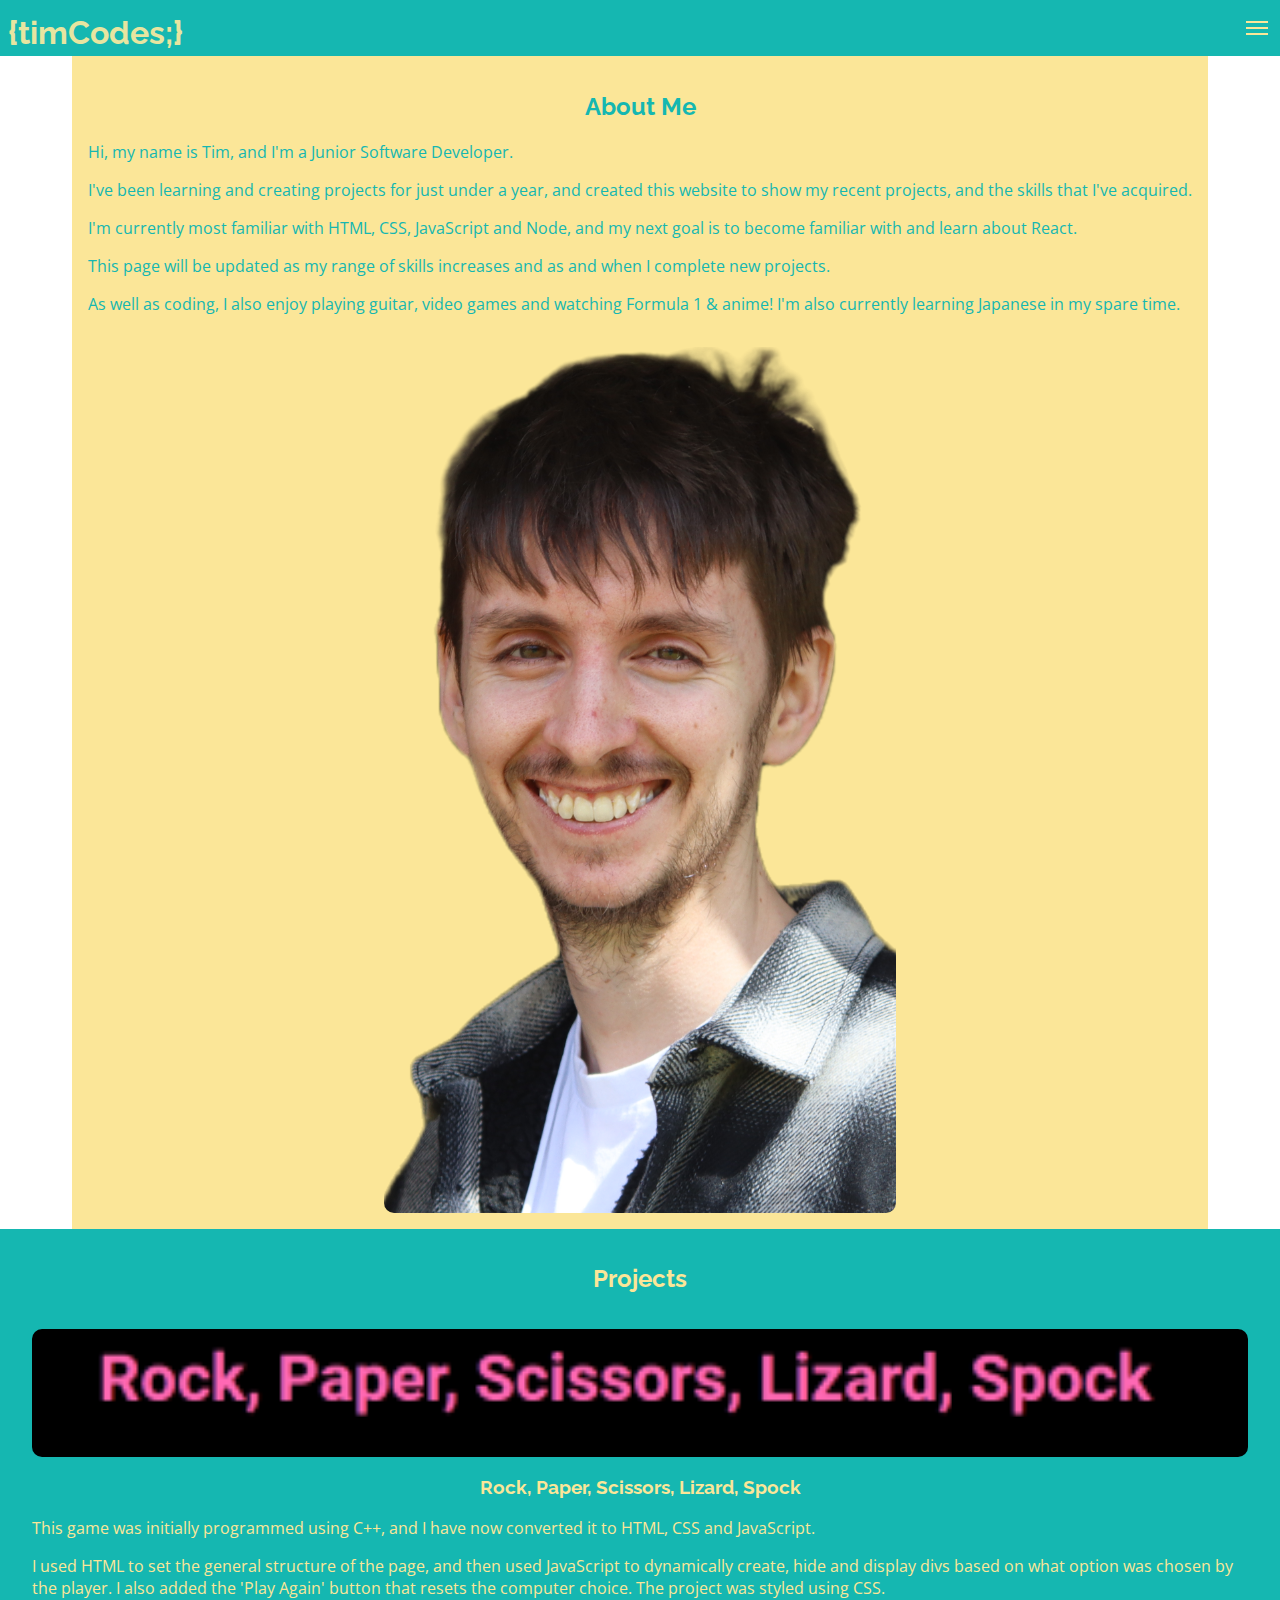
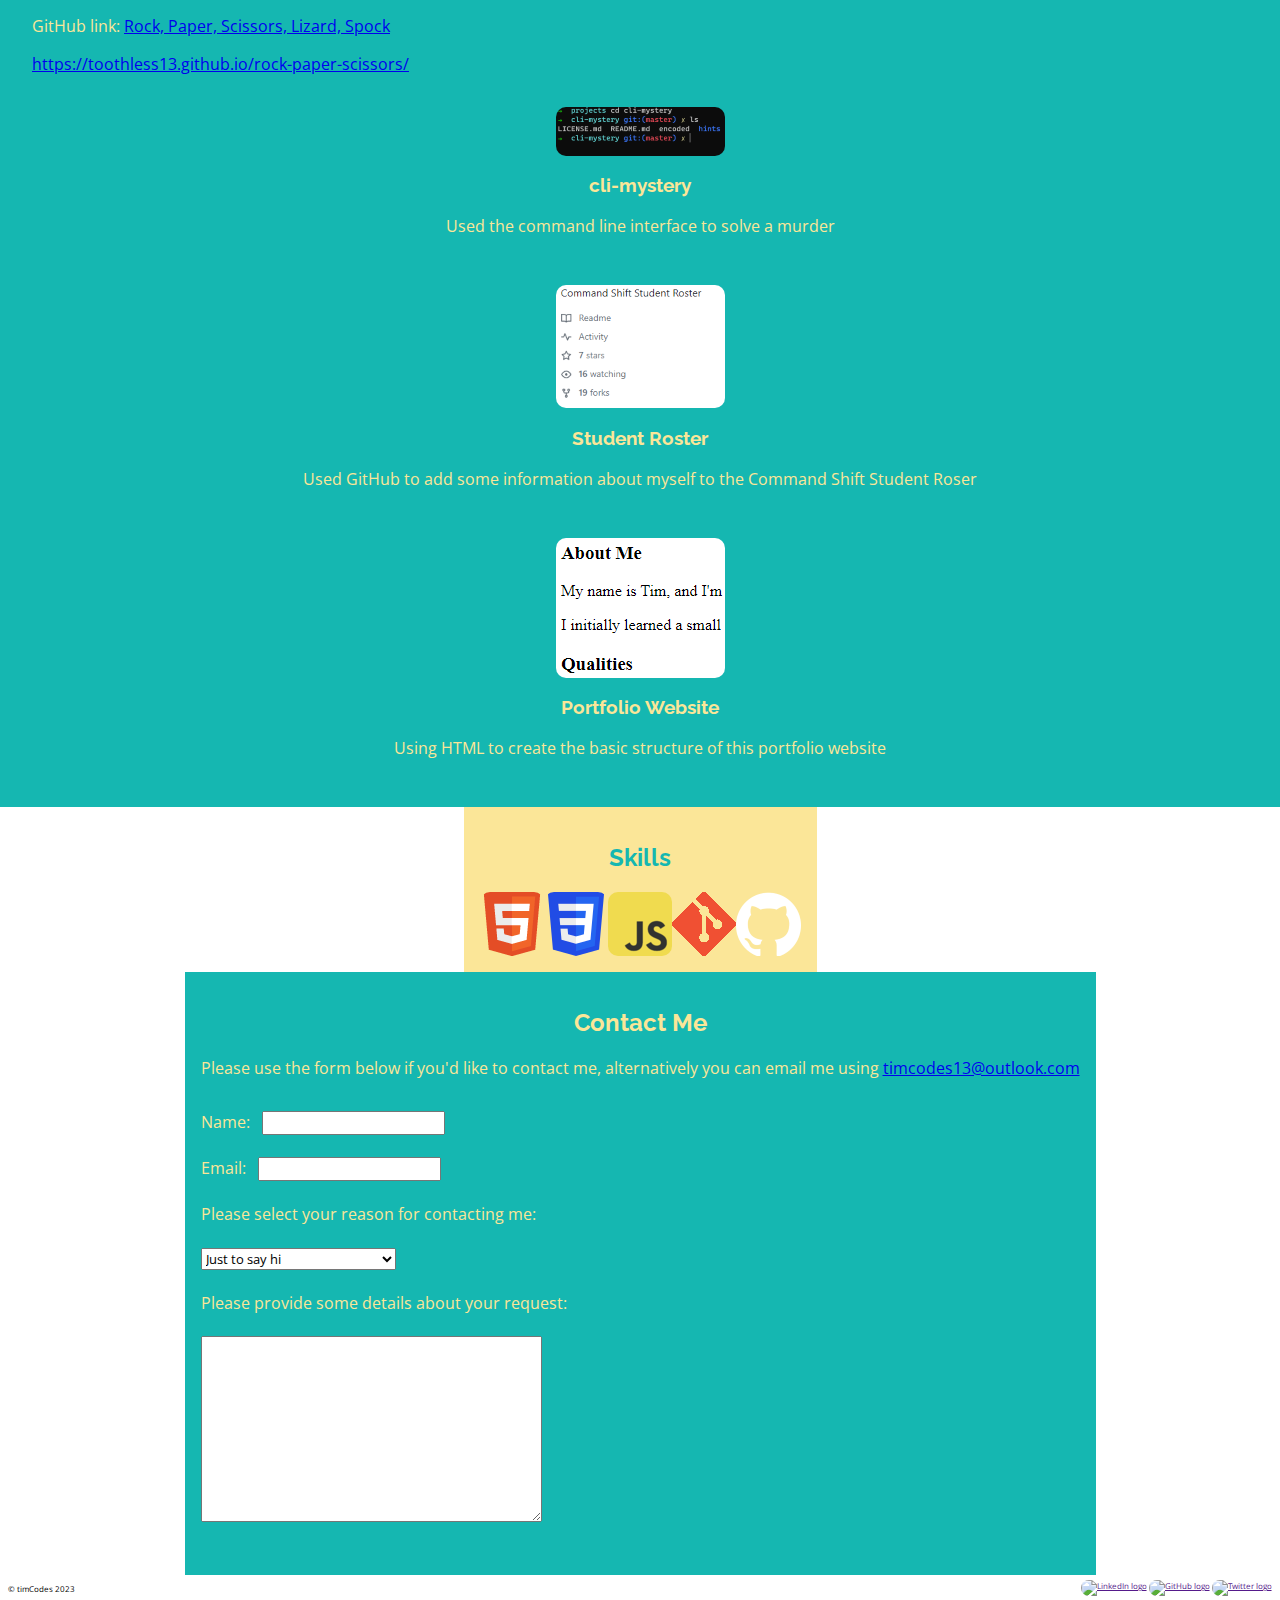
==== index.html @ 485b50be "add rounded edges to images, make footer flex, change image of me to no background" ====
<!DOCTYPE html>
<html>
    <head>
        <link rel="stylesheet" type="text/css" href="styles.css">
        <link rel="stylesheet" href="https://cdnjs.cloudflare.com/ajax/libs/font-awesome/4.7.0/css/font-awesome.min.css">
        <meta charset="UTF-8">
        <meta http-equiv="X-UA-Compatible" content="IE=edge">
        <meta name="viewport" content="width=device-width, initial-scale=1.0">
        <title>timCodes</title>
    </head>
    <body>
        <header>
            <!-- <a href="./index.html"><img src="" alt="timCodes logo"></a> -->
            <h1>{timCodes;}</h1>  <!-- for logo -->
            <!-- Hamburger Icon: -->
                <input type="checkbox" class="input-box" id="dropdown">
                <label for="dropdown" class="dropdown">
                    <span class="hamburger">
                        <span class="icon-bar top-bar"></span>
                        <span class="icon-bar middle-bar"></span>
                        <span class="icon-bar bottom-bar"></span>
                    </span>
                </label>

            <nav class="desktop" id="desktop-nav">
                <ul>
                    <li><a href="#about-me">About</a></li>
                    <li><a href="#projects">Projects</a></li>
                    <li><a href="#skills">Skills</a></li>
                    <li><a href="#contact">Contact</a></li>
                </ul>
            </nav>
        </header>
        <main>
            <section class="about-me" id="about-me">
                <h2>About Me</h2>
                <p>Hi, my name is Tim, and I'm a Junior Software Developer.</p>

                <p>I've been learning and creating projects for just under a year, and created this website to show my recent projects, and the skills that I've acquired.</p>

                <p>I'm currently most familiar with HTML, CSS, JavaScript and Node, and my next goal is to become familiar with and learn about React.</p>

                <p>This page will be updated as my range of skills increases and as and when I complete new projects.</p>

                <p>As well as coding, I also enjoy playing guitar, video games and watching Formula 1 & anime! I'm also currently learning Japanese in my spare time.</p>

                <img src="./images/Me-no-background-small.png" alt="Photo of Tim">
            </section>
            <section class="projects" id="projects">
                <h2>Projects</h2>
                <div class="projects project1">
                    <img src="./images/projects/rock-paper-scissors-image-square-323px.png" alt="Showing rock, paper, scissors, lizard, spock game">
                    <h3>Rock, Paper, Scissors, Lizard, Spock</h3>
                    <p>This game was initially programmed using C++, and I have now converted it to HTML, CSS and JavaScript.</p>
                    <p>I used HTML to set the general structure of the page, and then used JavaScript to dynamically create, hide and display divs based on what option was chosen by the player. I also added the 'Play Again' button that resets the computer choice. The project was styled using CSS.</p>
                    <p>GitHub link: <a href="https://github.com/toothless13/rock-paper-scissors" target="_blank" >Rock, Paper, Scissors, Lizard, Spock</a></p>
                    <a href="https://toothless13.github.io/rock-paper-scissors/" target="_blank">https://toothless13.github.io/rock-paper-scissors/</a>                    
                </div>
                <div class="projects project2">
                    <img src="./images/projects/cli-mystery-img-169px.png" alt="Showing the command line for this project">
                    <h3>cli-mystery</h3>
                    <p>Used the command line interface to solve a murder</p>
                </div>
                <div class="projects project3">
                    <img src="./images/projects/student-roster-img-169px.png" alt="Some of the GitHub page for Student Roster project">
                    <h3>Student Roster</h3>
                    <p>Used GitHub to add some information about myself to the Command Shift Student Roser</p>
                </div>
                <div class="projects project4">
                    <img src="./images/projects/portfolio-img.png" alt="Part of the 'About Me' section of the portfolio website">
                    <h3>Portfolio Website</h3>
                    <p>Using HTML to create the basic structure of this portfolio website</p>
                </div>
            </section>
            <section class="skills" id="skills">
                <h2>Skills</h2>
                <div class="skills-logos">
                    <img src="./images/logos/HTML5_Badge_64.png" alt="HTML5 logo">
                    <img src="./images/logos/CSS3_logo.svg.png" alt="CSS3 logo">
                    <img src="./images/logos/64px-JavaScript-logo.png" alt="JavaScrip logo">
                    <img src="./images/logos/Git-Icon-1788C 64px high.png" alt="Git logo">
                    <img src="./images/logos/github-mark-white 64px high.png" alt="GitHub logo">
                </div>
            </section>
            <section class="contact" id="contact">
                <h2>Contact Me</h2>

                <p>Please use the form below if you'd like to contact me, alternatively you can email me using <a href="mailto:timcodes13@outlook.com">timcodes13@outlook.com</a></p>
                <form action="/" method="post">
                        <label for="name">Name: </label>
                        <input type="text" id="name" name="name">
                        <br>
                        <br>
                        <label for="email">Email: </label>
                        <input type="email" id="email" name="email">
                        <br>
                        <br>
                        <label for="contact-reason">Please select your reason for contacting me: </label>
                        <br>
                        <br>
                        <select name="contact-reason" id="contact-reason">
                            <option value="hi">Just to say hi</option>
                            <option value="quote">To get a quote for a project</option>
                            <option value="project">To discuss a potential project</option>
                        </select>
                        <br>
                        <br>
                        <label for="info">Please provide some details about your request: </label>
                        <br>
                        <br>
                        <textarea name="info" id="info" cols="40" rows="10"></textarea>
                </form>
            </section>
        </main>
        <footer>
            <p>&copy; timCodes 2023</p>
            <div class="socials">
                <a href="" target="_blank"><img src="" alt="LinkedIn logo"></a>
                <a href="" target="_blank"><img src="" alt="GitHub logo"></a>
                <a href="" target="_blank"><img src="" alt="Twitter logo"></a>
            </div>
        </footer>
        <script src="./script.js"></script>
    </body>
</html>
---- styles.css ----
@charset "utf-8";
@import url('https://fonts.googleapis.com/css2?family=Open+Sans:ital,wght@0,300;0,400;0,500;0,600;0,700;0,800;1,300;1,400;1,500;1,600;1,700;1,800&family=Raleway:ital,wght@0,100;0,200;0,300;0,400;0,500;0,600;0,700;0,800;0,900;1,100;1,200;1,300;1,400;1,500;1,600;1,700;1,800;1,900&display=swap');

:root {
    --bluegreen: hsl(178, 79%, 40%);
    --rosewater: hsl(357, 83%, 86%);
    --champagne: hsl(47, 93%, 79%);
    --cyan: hsl(174, 77%, 68%);
}

* {
    font-family: 'Open Sans', Arial, sans-serif;
    box-sizing: border-box;
}

h1,
h2,
h3,
h4,
h5,
h6 {
    font-family: 'Raleway', Arial, sans-serif;
}

body {
    display: grid;
    grid-template-areas: 
        "header"
        "about"
        "projects"
        "skills"
        "contact"
        "footer";
    margin: 0;
}

header {
    grid-area: header;
    display: flex;
    height: 3.5rem;
    justify-content: space-between;
    align-items: center;
    background-color: var(--bluegreen);
}

header h1 {
    margin-top: .5rem;
    margin-left: .5rem;
    margin-bottom: 0;
    color: #E7E5A0;
}

nav ul {
    display: flex;
    flex-direction: column;
    align-items: center;
    justify-content: center;
    margin: 1rem auto;
    width: 100vw;
    padding: 2rem 0;
}

nav ul li {
    list-style-type: none;
    padding: 1rem 0;
    width: 100vw;
    text-align: center;
    color: var(--champagne);
    background-color: var(--bluegreen);
    font-size: 1rem;
    font-weight: 400;
    transition: all 0.2s ease;
}



nav ul li a {
    text-decoration: none;
    display: block;
    color: inherit;
}

nav ul li:hover {
    /* background-color: hsl(178, 79%, 30%); */
    background-color: var(--rosewater);
    cursor: pointer;
    color: var(--bluegreen);
    font-weight: 700;
    font-size: 1.5rem;
}

nav ul li:active {
    background-color: var(--rosewater);
    cursor: pointer;
    color: var(--bluegreen);
    font-weight: 700;
    font-size: 1.5rem;
}

nav.desktop {
    position: fixed;
    top: 3.5rem;
    width: 100%;
    left: 0;
    height: fit-content;
    overflow: hidden;
    visibility: hidden;
    opacity: 0;
    margin: 0 auto;
    background-color: var(--bluegreen);
}

input[type=checkbox] {
    display: none;
}

.dropdown {
    display: flex;
    justify-content: space-between;
}

.hamburger {
    align-self: flex-end;
}

label {
    cursor: pointer;
    margin-right: .5rem;
}

input[type=checkbox] + label {
    .icon-bar {
      display: block;
      width: 22px;
      height: 2px;
      background-color: var(--champagne);
      margin: 4px;
      transition: all 0.2s;
    }
    .top-bar {
      transform: rotate(0);
    }
    .middle-bar {
      opacity: 1;
    }
}
  
input[type=checkbox]:checked + label {
    .top-bar {
      transform: rotate(45deg);
      transform-origin: 10% 10%;
    }
    .middle-bar {
      opacity: 0;
    }
    .bottom-bar {
      transform: rotate(-45deg);
      transform-origin: 10% 90%;
    }
}

input[type=checkbox]:checked ~ nav.desktop {
    visibility: visible;
    opacity: 1;
    height: 100%;
}

h2 {
    text-align: center;
}

img {
    border-radius: 10px;
}

.about-me {
    grid-area: about;
    text-align: left;
    place-self: center;
    padding: 1rem;
    background-color: var(--champagne);
    color: var(--bluegreen);
}

.about-me img {
    display: block;
    width: 40vw;
    margin: 0 auto;
}

.projects {
    grid-area: projects;
    text-align: left;
    place-self: center;
    padding: 1rem;
    background-color: var(--bluegreen);
    color: var(--champagne);
}

.projects img {
    display: block;
    margin: 0 auto;
}

.projects h3 {
    text-align: center;
}

.project1 img {
    object-fit: cover;
    object-position: top;
    width: 100%;
    height: 8rem;
}

.skills {
    grid-area: skills;
    place-self: center;
    padding: 1rem;
    background-color: var(--champagne);
    color: var(--bluegreen);
}

.skills-logos {
    display: flex;
    justify-content: space-around;
}

.contact {
    grid-area: contact;
    place-self: center;
    padding: 1rem;
    background-color: var(--bluegreen);
    color: var(--champagne);
}

.contact form {
    margin-top: 2rem;
    margin: 2rem 0;
}

footer {
    grid-area: footer;
    font-size: .5rem;
    display: flex;
    justify-content: space-between;
    align-items: center;
}

footer p {
    margin-left: 0.5rem;
}

.socials {
    margin-right: 0.5rem;
}
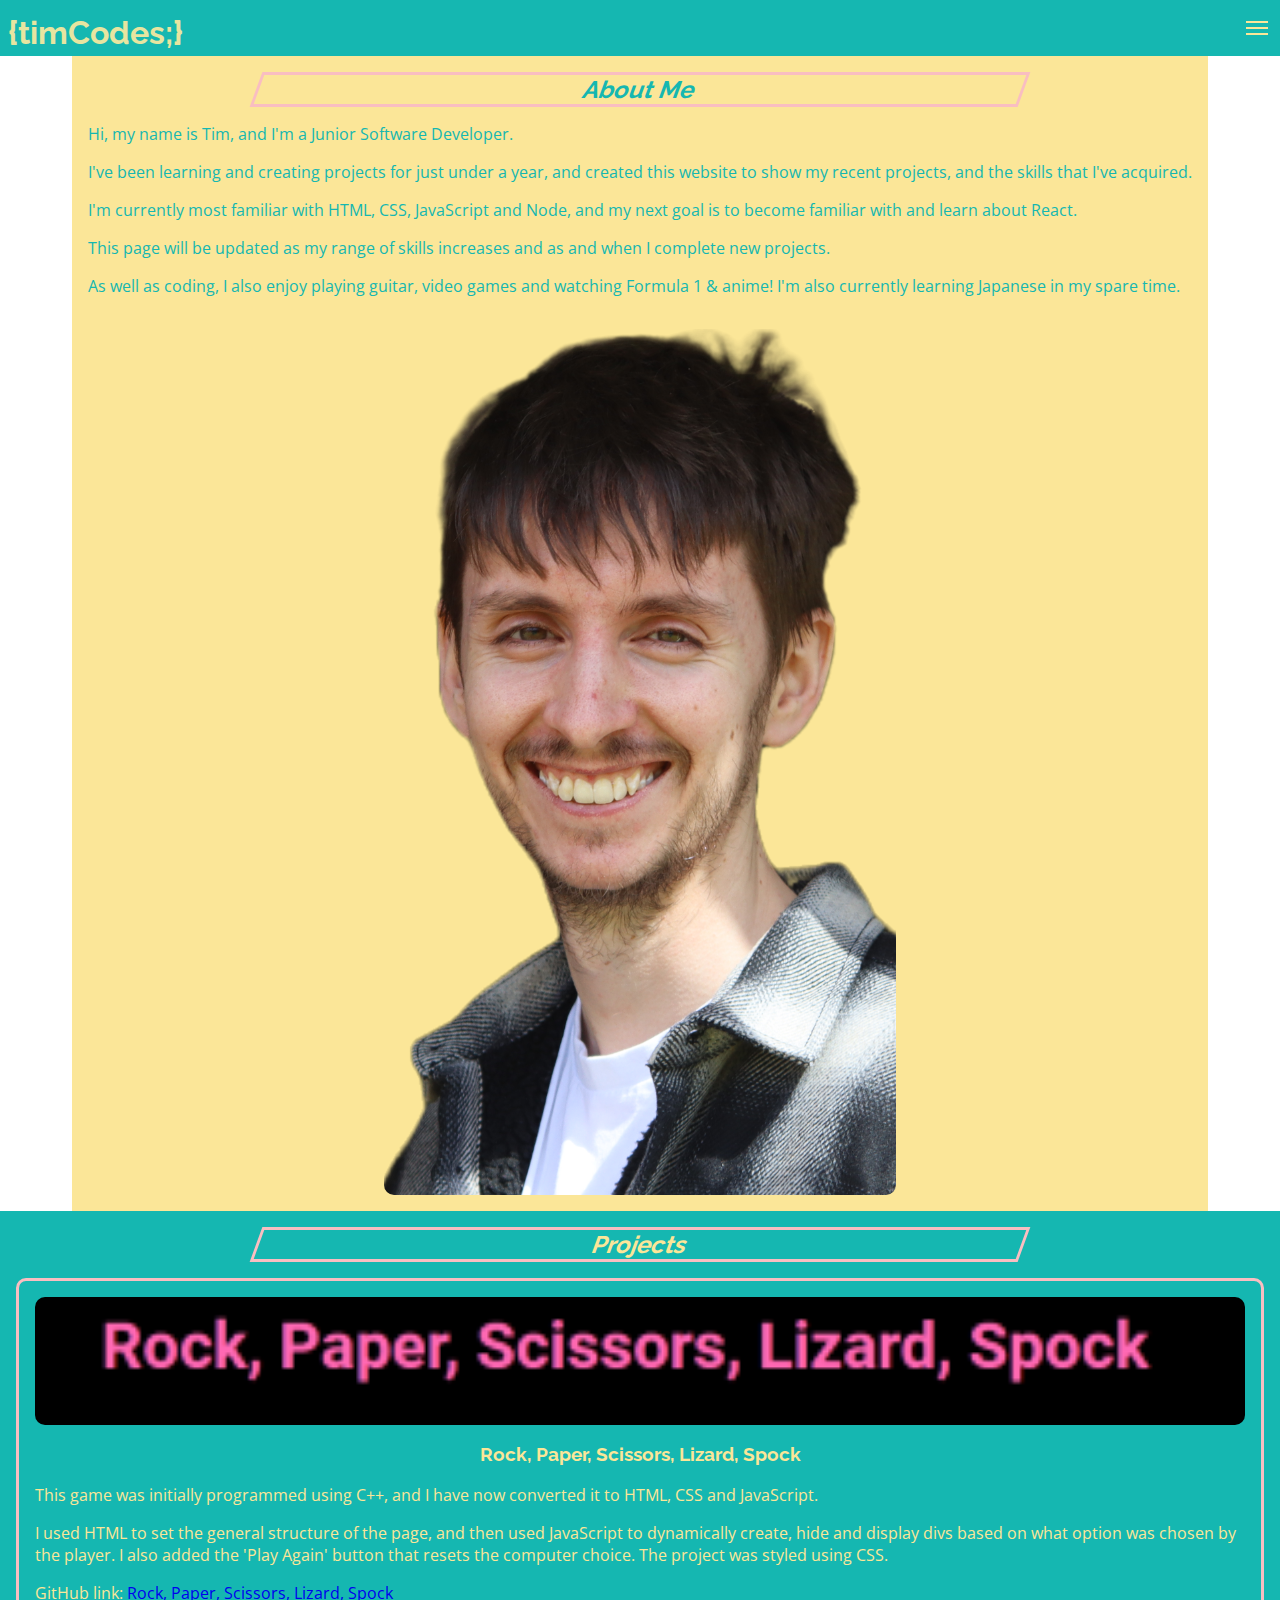
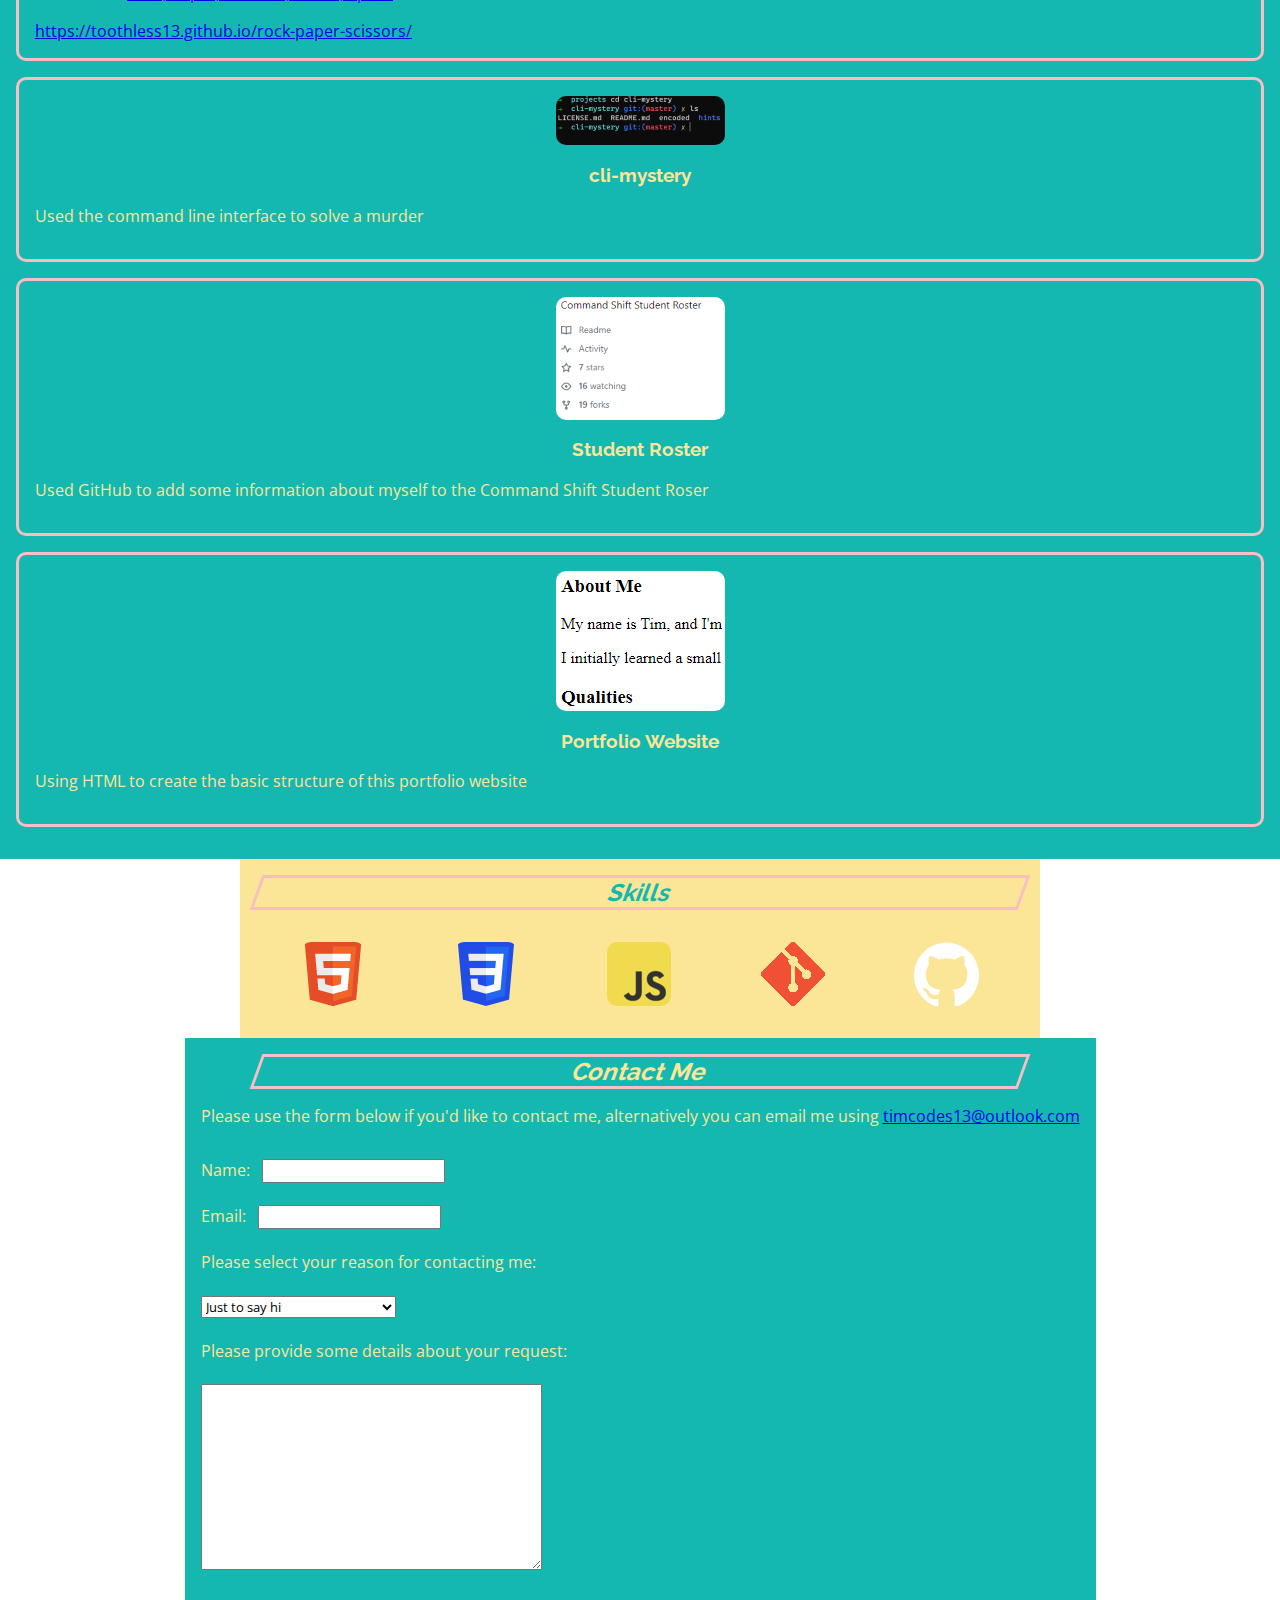
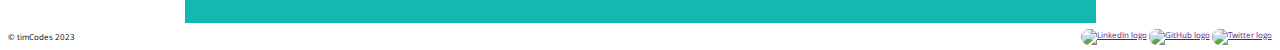
==== commit 841e90d2: "finish initial mobile styling" ====
--- a/index.html
+++ b/index.html
@@ -48,25 +48,25 @@
             </section>
             <section class="projects" id="projects">
                 <h2>Projects</h2>
-                <div class="projects project1">
+                <div class="project project1">
                     <img src="./images/projects/rock-paper-scissors-image-square-323px.png" alt="Showing rock, paper, scissors, lizard, spock game">
                     <h3>Rock, Paper, Scissors, Lizard, Spock</h3>
                     <p>This game was initially programmed using C++, and I have now converted it to HTML, CSS and JavaScript.</p>
                     <p>I used HTML to set the general structure of the page, and then used JavaScript to dynamically create, hide and display divs based on what option was chosen by the player. I also added the 'Play Again' button that resets the computer choice. The project was styled using CSS.</p>
                     <p>GitHub link: <a href="https://github.com/toothless13/rock-paper-scissors" target="_blank" >Rock, Paper, Scissors, Lizard, Spock</a></p>
-                    <a href="https://toothless13.github.io/rock-paper-scissors/" target="_blank">https://toothless13.github.io/rock-paper-scissors/</a>                    
+                    <a href="https://toothless13.github.io/rock-paper-scissors/" target="_blank">https://toothless13.github.io/rock-paper-scissors/</a>
                 </div>
-                <div class="projects project2">
+                <div class="project project2">
                     <img src="./images/projects/cli-mystery-img-169px.png" alt="Showing the command line for this project">
                     <h3>cli-mystery</h3>
                     <p>Used the command line interface to solve a murder</p>
                 </div>
-                <div class="projects project3">
+                <div class="project project3">
                     <img src="./images/projects/student-roster-img-169px.png" alt="Some of the GitHub page for Student Roster project">
                     <h3>Student Roster</h3>
                     <p>Used GitHub to add some information about myself to the Command Shift Student Roser</p>
                 </div>
-                <div class="projects project4">
+                <div class="project project4">
                     <img src="./images/projects/portfolio-img.png" alt="Part of the 'About Me' section of the portfolio website">
                     <h3>Portfolio Website</h3>
                     <p>Using HTML to create the basic structure of this portfolio website</p>
--- a/styles.css
+++ b/styles.css
@@ -167,6 +167,11 @@
 
 h2 {
     text-align: center;
+    border: 3px solid var(--rosewater);
+    transform: skew(-20deg);
+    width: 60vw;
+    margin: 0 auto;
+    margin-bottom: 1rem;
 }
 
 img {
@@ -195,6 +200,7 @@
     padding: 1rem;
     background-color: var(--bluegreen);
     color: var(--champagne);
+    position: relative;
 }
 
 .projects img {
@@ -204,6 +210,13 @@
 
 .projects h3 {
     text-align: center;
+}
+
+.project {
+    border: 3px solid var(--rosewater);
+    border-radius: 10px;
+    margin: 1rem 0;
+    padding: 1rem;
 }
 
 .project1 img {
@@ -224,6 +237,11 @@
 .skills-logos {
     display: flex;
     justify-content: space-around;
+    flex-wrap: wrap;
+}
+
+.skills-logos img {
+    margin: 1rem;
 }
 
 .contact {
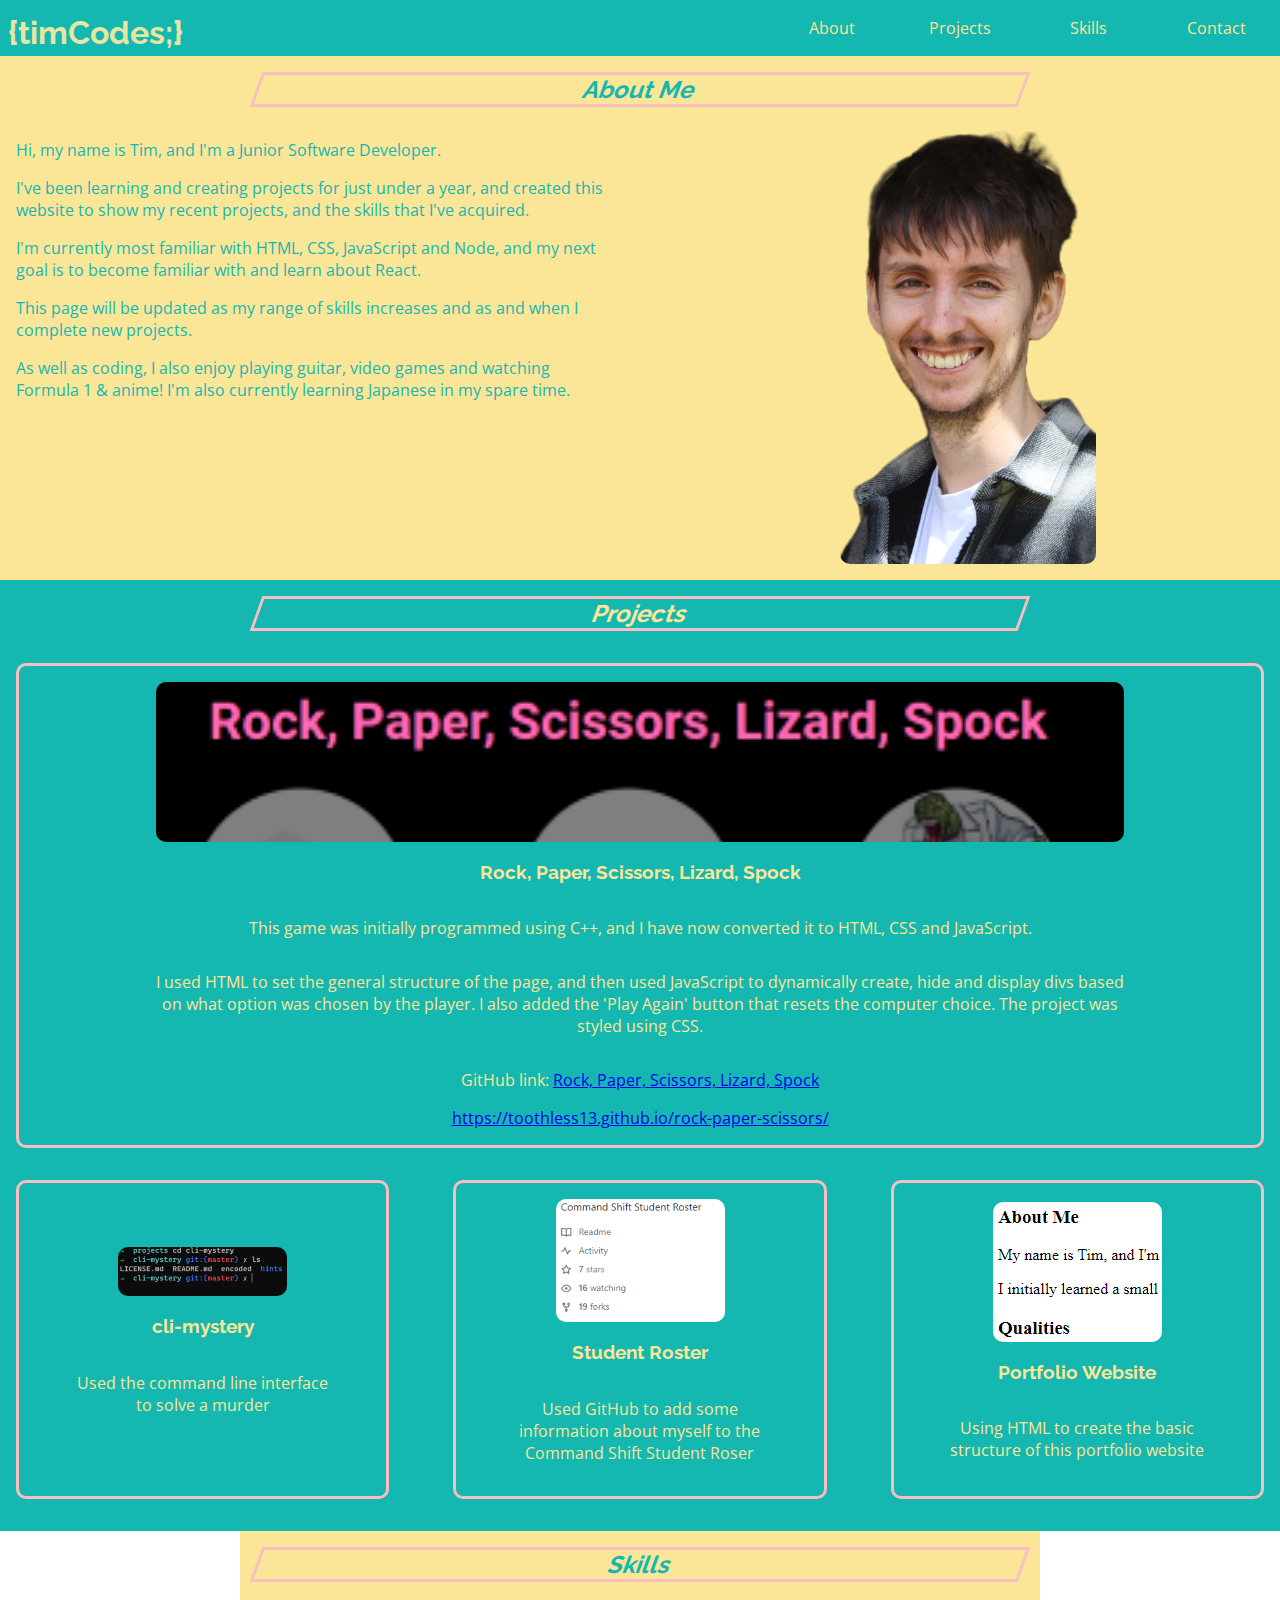
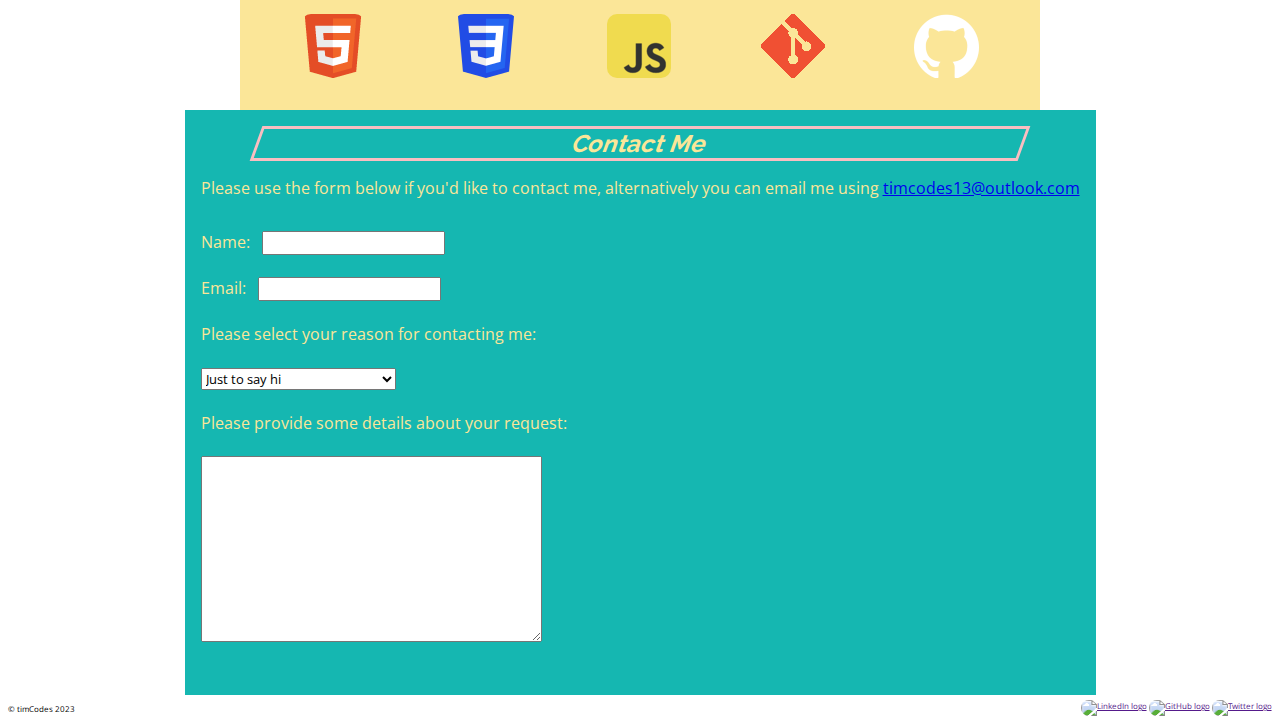
==== commit 2dafbbb6: "complete initial tablet styling" ====
--- a/index.html
+++ b/index.html
@@ -34,16 +34,17 @@
         <main>
             <section class="about-me" id="about-me">
                 <h2>About Me</h2>
-                <p>Hi, my name is Tim, and I'm a Junior Software Developer.</p>
+                <div>
+                    <p>Hi, my name is Tim, and I'm a Junior Software Developer.</p>
 
-                <p>I've been learning and creating projects for just under a year, and created this website to show my recent projects, and the skills that I've acquired.</p>
+                    <p>I've been learning and creating projects for just under a year, and created this website to show my recent projects, and the skills that I've acquired.</p>
 
-                <p>I'm currently most familiar with HTML, CSS, JavaScript and Node, and my next goal is to become familiar with and learn about React.</p>
+                    <p>I'm currently most familiar with HTML, CSS, JavaScript and Node, and my next goal is to become familiar with and learn about React.</p>
 
-                <p>This page will be updated as my range of skills increases and as and when I complete new projects.</p>
+                    <p>This page will be updated as my range of skills increases and as and when I complete new projects.</p>
 
-                <p>As well as coding, I also enjoy playing guitar, video games and watching Formula 1 & anime! I'm also currently learning Japanese in my spare time.</p>
-
+                    <p>As well as coding, I also enjoy playing guitar, video games and watching Formula 1 & anime! I'm also currently learning Japanese in my spare time.</p>
+                </div>
                 <img src="./images/Me-no-background-small.png" alt="Photo of Tim">
             </section>
             <section class="projects" id="projects">
--- a/styles.css
+++ b/styles.css
@@ -271,4 +271,104 @@
 
 .socials {
     margin-right: 0.5rem;
+}
+
+@media screen and (min-width:768px){
+    
+    .about-me img {
+        width: 20vw;
+    }
+
+    .project p {
+        width: 80%;
+        margin: 1rem auto;
+    }
+
+    .project1 img {
+        object-fit: cover;
+        object-position: top;
+        width: 80%;
+        height: 10rem;
+    }
+}
+
+@media screen and (min-width:1024px) {
+
+    .dropdown {
+        display: none;
+    }
+
+    nav.desktop {
+        position: static;
+        visibility: visible;
+        opacity: 1;
+    }
+
+    nav ul {
+        margin: 0;
+        width: auto;
+        flex-direction: row;
+        justify-content: flex-end;
+    }
+
+    nav ul li {
+        width: 10vw;
+    }
+
+    .about-me {
+        display: grid;
+        grid-template-columns: 1fr 1fr;
+        column-gap: 4rem;
+        grid-template-areas: 
+            "heading heading"
+            "description image";
+    }
+
+    .about-me h2 {
+        grid-area: heading;
+    }
+
+    .about-me div {
+        grid-area: description;
+    }
+
+    .about-me img {
+        grid-area: image;
+    }
+
+    .projects {
+        display: grid;
+        column-gap: 4rem;
+        grid-template-areas:
+            "heading heading heading"
+            "project1 project1 project1"
+            "project2 project3 project4";
+    }
+
+    .projects h2 {
+        grid-area: heading;
+    }
+
+    .project1 {
+        grid-area: project1;
+    }
+
+    .project2 {
+        grid-area: project2;
+    }
+
+    .project3 {
+        grid-area: project3;
+    }
+
+    .project4 {
+        grid-area: project4;
+    }
+
+    .project {
+        display: flex;
+        flex-direction: column;
+        justify-content: center;
+        text-align: center;
+    }
 }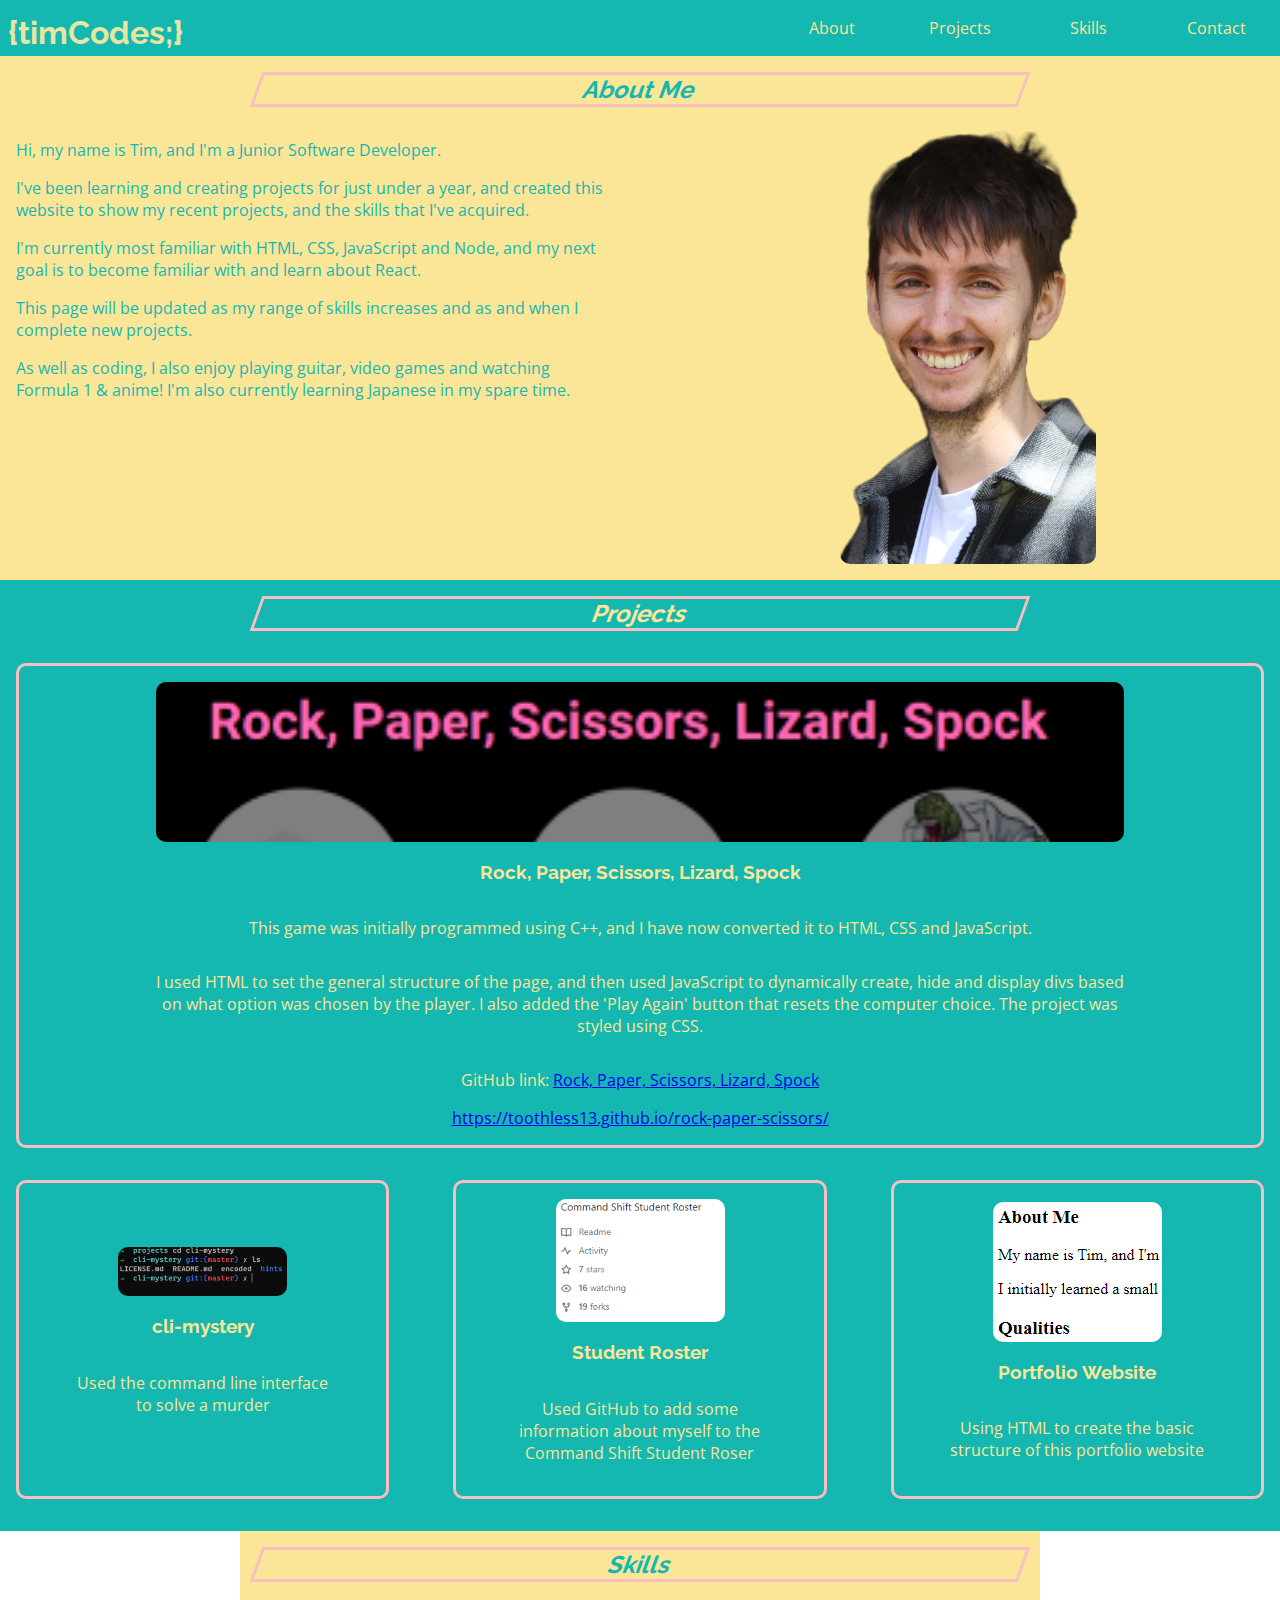
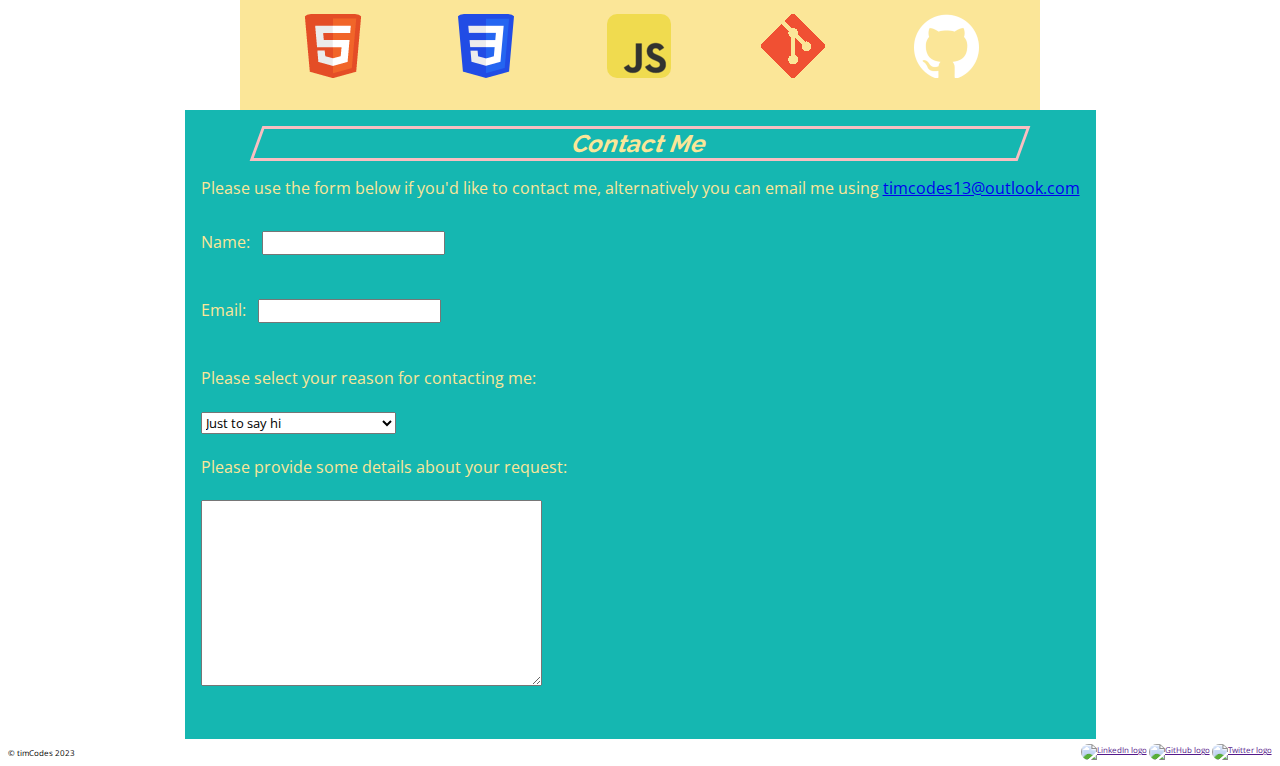
==== commit 51c5a56b: "add styling for 2560px screen" ====
--- a/index.html
+++ b/index.html
@@ -57,17 +57,17 @@
                     <p>GitHub link: <a href="https://github.com/toothless13/rock-paper-scissors" target="_blank" >Rock, Paper, Scissors, Lizard, Spock</a></p>
                     <a href="https://toothless13.github.io/rock-paper-scissors/" target="_blank">https://toothless13.github.io/rock-paper-scissors/</a>
                 </div>
-                <div class="project project2">
+                <div class="project project2 project-small">
                     <img src="./images/projects/cli-mystery-img-169px.png" alt="Showing the command line for this project">
                     <h3>cli-mystery</h3>
                     <p>Used the command line interface to solve a murder</p>
                 </div>
-                <div class="project project3">
+                <div class="project project3 project-small">
                     <img src="./images/projects/student-roster-img-169px.png" alt="Some of the GitHub page for Student Roster project">
                     <h3>Student Roster</h3>
                     <p>Used GitHub to add some information about myself to the Command Shift Student Roser</p>
                 </div>
-                <div class="project project4">
+                <div class="project project4 project-small">
                     <img src="./images/projects/portfolio-img.png" alt="Part of the 'About Me' section of the portfolio website">
                     <h3>Portfolio Website</h3>
                     <p>Using HTML to create the basic structure of this portfolio website</p>
@@ -88,12 +88,16 @@
 
                 <p>Please use the form below if you'd like to contact me, alternatively you can email me using <a href="mailto:timcodes13@outlook.com">timcodes13@outlook.com</a></p>
                 <form action="/" method="post">
-                        <label for="name">Name: </label>
+                        <div>
+                            <label for="name">Name: </label>
                         <input type="text" id="name" name="name">
+                        </div>
                         <br>
                         <br>
-                        <label for="email">Email: </label>
-                        <input type="email" id="email" name="email">
+                        <div>
+                            <label for="email">Email: </label>
+                            <input type="email" id="email" name="email">
+                        </div>
                         <br>
                         <br>
                         <label for="contact-reason">Please select your reason for contacting me: </label>
--- a/styles.css
+++ b/styles.css
@@ -371,4 +371,189 @@
         justify-content: center;
         text-align: center;
     }
+}
+
+@media screen and (min-width: 1440px) {
+    
+    h2 {
+        font-size: 3rem;
+    }
+
+    h3 {
+        font-size: 2rem;
+    }
+
+    p {
+        font-size: 1.5rem;
+    }
+
+    header {
+        height: 5rem;
+    }
+
+    nav.desktop a {
+        font-size: 2rem;
+    }
+
+    .projects a {
+        font-size: 1.5rem;
+    }
+
+    .project1 img {
+        width: 60%;
+    }
+
+    .skills-logos img {
+        width: 6rem;
+    }
+
+    label {
+        font-size: 1.5rem;
+    }
+
+    footer p {
+        font-size: 1rem;
+    }
+}
+
+@media  screen and (min-width: 2560px) {
+    
+    h2 {
+        font-size: 4rem;
+    }
+
+    h3 {
+        font-size: 3rem;
+    }
+
+    p {
+        font-size: 2rem;
+    }
+
+    header {
+        height: 8rem;
+    }
+
+    nav.desktop a {
+        font-size: 3rem;
+    }
+
+    .about-me div {
+        padding-left: 5rem;
+        padding-right: 5rem;
+    }
+    .about-me img {
+        width: 30%;
+    }
+
+    .projects {
+        padding-left: 5rem;
+        padding-right: 5rem;
+        grid-template-columns: 1fr 1fr;
+        grid-template-areas: 
+            "heading heading"
+            "project1 project2" 
+            "project1 project3"
+            "project1 project4";
+    }
+
+    .project1 {
+        grid-area: project1;
+    }
+
+    .project2 {
+        grid-area: project2;
+    }
+
+    .project3 {
+        grid-area: project3;
+    }
+
+    .project4 {
+        grid-area: project4;
+    }
+
+    .project2,
+    .project3,
+    .project4 {
+        display: grid;
+        grid-template-columns: 1fr 1fr;
+        grid-template-areas:
+            "heading image"
+            "description description";
+        place-content: center;
+    }
+
+    .project1 img {
+        width: 70%;
+    }
+
+    .project2 img {
+        width: 60%;
+        grid-area: image;
+    }
+
+    .project3 img {
+        width: 50%;
+        grid-area: image;
+    }
+
+    .project4 img {
+        width: 50%;
+        grid-area: image;
+    }
+
+    .project-small p {
+        grid-area: description;
+    }
+
+    .project-small img {
+        align-self: center;
+    }
+
+    .project-small h3 {
+        align-self: center;
+    }
+
+    .project a {
+        font-size: 2rem;
+    }
+
+    .skills {
+        height: 20rem;
+    }
+
+    .skills-logos img {
+        width: 10rem;
+    }
+
+    form div {
+        display: flex;
+        align-items: center;
+    }
+
+    input {
+        width: 30rem;
+        height: 3rem;
+        line-height: 3rem;
+    }
+
+    select {
+        width: 30rem;
+        height: 3rem;
+        font-size: 2rem;
+    }
+
+    textarea {
+        width: 67rem;
+        height: 20rem;
+    }
+
+    label {
+        font-size: 3rem;
+    }
+
+    footer p {
+        font-size: 1.5rem;
+    }
 }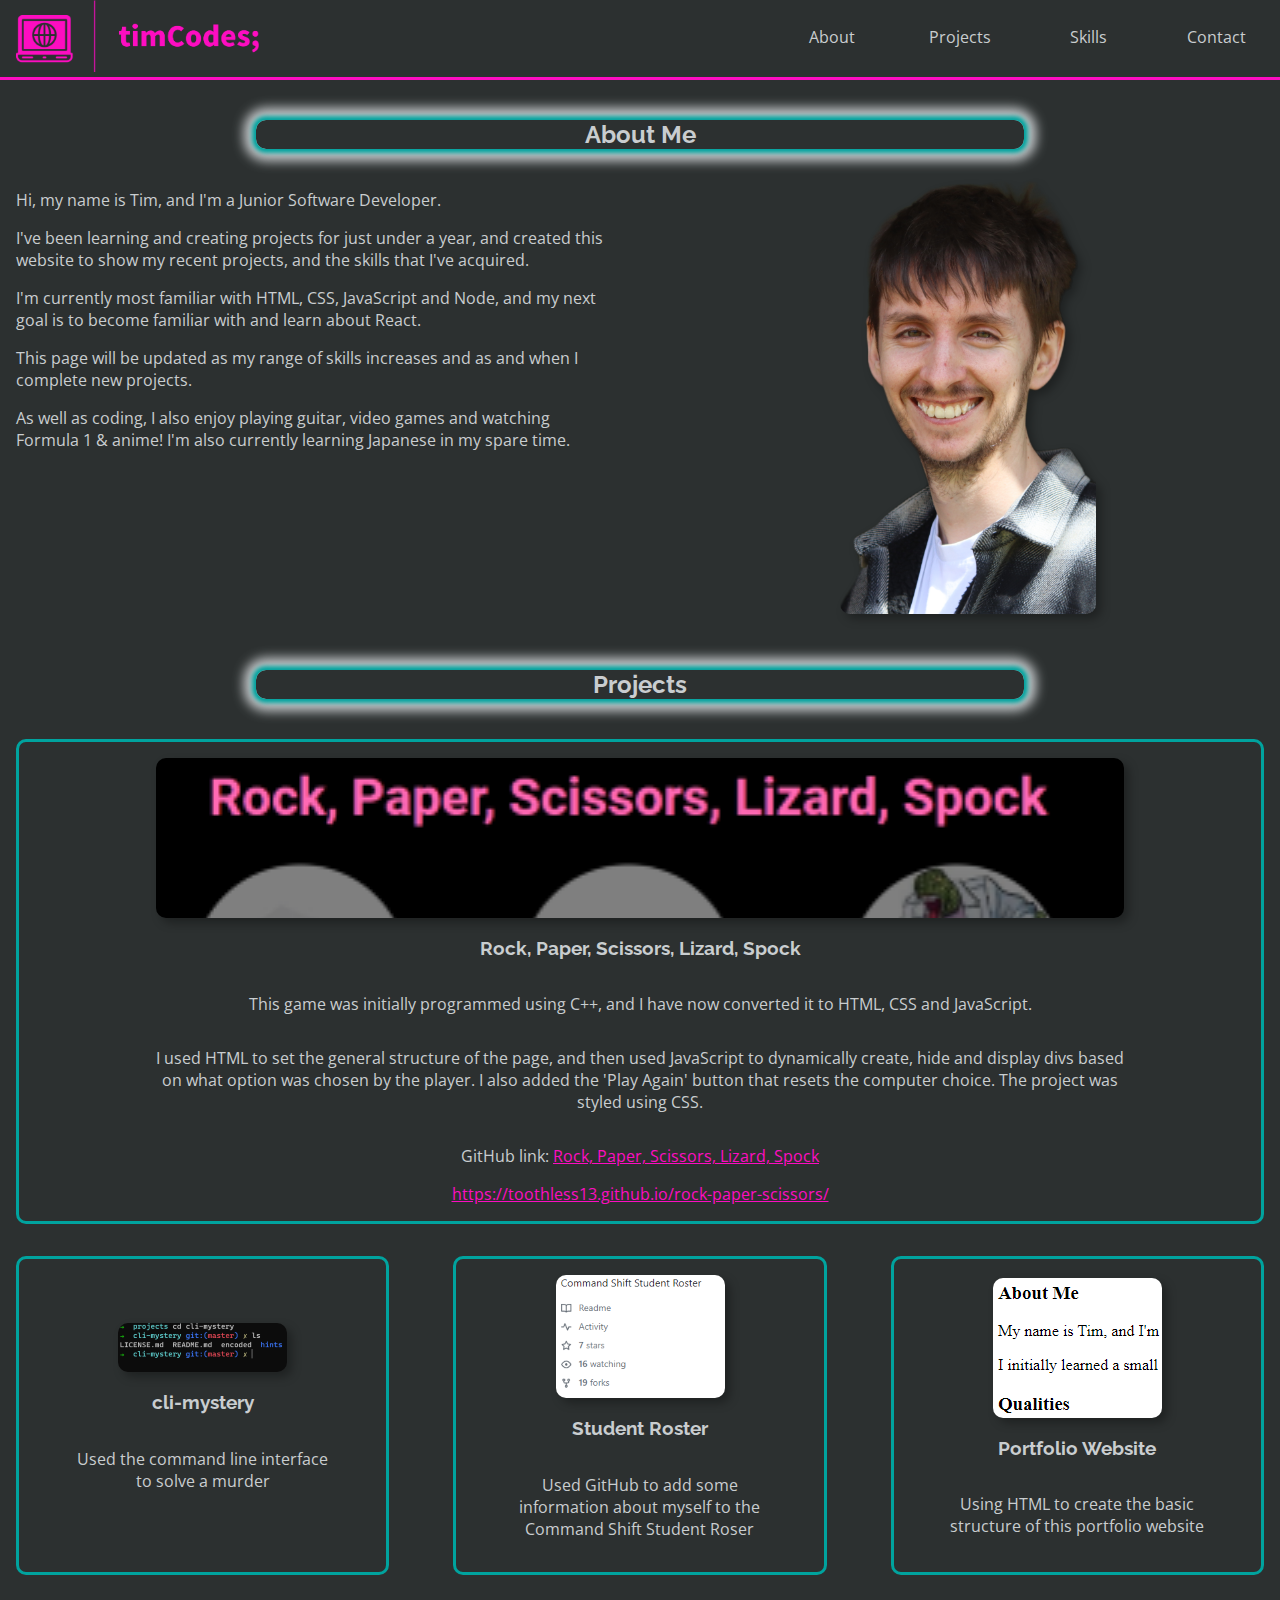
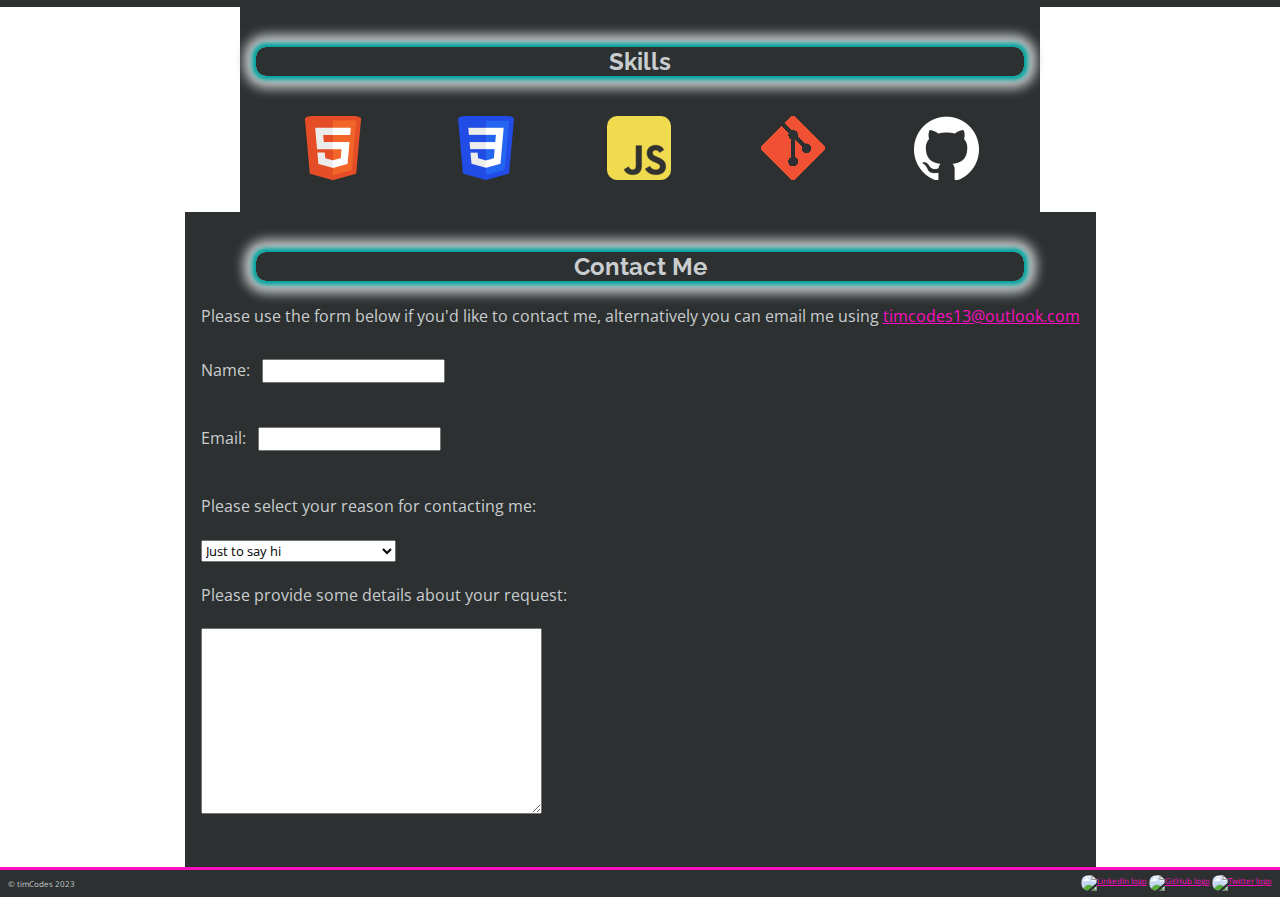
==== commit 48dba69e: "add glow to h2 elements and add proper logo" ====
--- a/index.html
+++ b/index.html
@@ -11,7 +11,8 @@
     <body>
         <header>
             <!-- <a href="./index.html"><img src="" alt="timCodes logo"></a> -->
-            <h1>{timCodes;}</h1>  <!-- for logo -->
+            <!-- <h1>{timCodes;}</h1>  for logo -->
+            <a class="logo-link" href="/index.html"><img class="logo" src="./images/logos/{ timCodes; } logo.png" alt="timCodes logo"></a>
             <!-- Hamburger Icon: -->
                 <input type="checkbox" class="input-box" id="dropdown">
                 <label for="dropdown" class="dropdown">
--- a/styles.css
+++ b/styles.css
@@ -1,18 +1,21 @@
 @charset "utf-8";
 @import url('https://fonts.googleapis.com/css2?family=Open+Sans:ital,wght@0,300;0,400;0,500;0,600;0,700;0,800;1,300;1,400;1,500;1,600;1,700;1,800&family=Raleway:ital,wght@0,100;0,200;0,300;0,400;0,500;0,600;0,700;0,800;0,900;1,100;1,200;1,300;1,400;1,500;1,600;1,700;1,800;1,900&display=swap');
 
+/* Set main colours */
 :root {
-    --bluegreen: hsl(178, 79%, 40%);
-    --rosewater: hsl(357, 83%, 86%);
-    --champagne: hsl(47, 93%, 79%);
-    --cyan: hsl(174, 77%, 68%);
-}
-
+    --color1: hsl(180, 4%, 18%);
+    --color2: hsl(178, 100%, 32%);
+    --color3: hsl(200, 6%, 80%);
+    --color4: hsl(315, 98%, 52%);
+}
+
+/* Reset CSS */
 * {
     font-family: 'Open Sans', Arial, sans-serif;
     box-sizing: border-box;
 }
 
+/* Set heading fonts */
 h1,
 h2,
 h3,
@@ -22,6 +25,11 @@
     font-family: 'Raleway', Arial, sans-serif;
 }
 
+a {
+    color: var(--color4);
+}
+
+/* Set initial grid */
 body {
     display: grid;
     grid-template-areas: 
@@ -33,21 +41,34 @@
         "footer";
     margin: 0;
 }
-
+/* Header and Nav sections */
 header {
     grid-area: header;
     display: flex;
     height: 3.5rem;
     justify-content: space-between;
     align-items: center;
-    background-color: var(--bluegreen);
+    background-color: var(--color1);
+    border-bottom: 3px solid var(--color4);
+    /* padding: 2rem 0; */
+}
+
+.logo-link {
+    padding-left: 1rem;
+    display: block;
+    width: 40%;
+}
+
+.logo {
+    /* display: block; */
+    width: 100%;
 }
 
 header h1 {
     margin-top: .5rem;
     margin-left: .5rem;
     margin-bottom: 0;
-    color: #E7E5A0;
+    color: var(--color3);
 }
 
 nav ul {
@@ -58,6 +79,7 @@
     margin: 1rem auto;
     width: 100vw;
     padding: 2rem 0;
+    /* padding: 0; */
 }
 
 nav ul li {
@@ -65,8 +87,8 @@
     padding: 1rem 0;
     width: 100vw;
     text-align: center;
-    color: var(--champagne);
-    background-color: var(--bluegreen);
+    color: var(--color3);
+    background-color: var(--color1);
     font-size: 1rem;
     font-weight: 400;
     transition: all 0.2s ease;
@@ -81,18 +103,17 @@
 }
 
 nav ul li:hover {
-    /* background-color: hsl(178, 79%, 30%); */
-    background-color: var(--rosewater);
+    background-color: var(--color3);
     cursor: pointer;
-    color: var(--bluegreen);
+    color: var(--color1);
     font-weight: 700;
     font-size: 1.5rem;
 }
 
 nav ul li:active {
-    background-color: var(--rosewater);
+    background-color: var(--color2);
     cursor: pointer;
-    color: var(--bluegreen);
+    color: var(--color1);
     font-weight: 700;
     font-size: 1.5rem;
 }
@@ -107,7 +128,10 @@
     visibility: hidden;
     opacity: 0;
     margin: 0 auto;
-    background-color: var(--bluegreen);
+    background-color: var(--color1);
+    z-index: 2;
+    overflow: hidden;
+    border-bottom: 3px solid var(--color4);
 }
 
 input[type=checkbox] {
@@ -127,13 +151,13 @@
     cursor: pointer;
     margin-right: .5rem;
 }
-
+/* Styling Hamburger menu */
 input[type=checkbox] + label {
     .icon-bar {
       display: block;
       width: 22px;
       height: 2px;
-      background-color: var(--champagne);
+      background-color: var(--color3);
       margin: 4px;
       transition: all 0.2s;
     }
@@ -167,45 +191,53 @@
 
 h2 {
     text-align: center;
-    border: 3px solid var(--rosewater);
-    transform: skew(-20deg);
+    /* border: 3px solid var(--color2); */
+    /* transform: skew(-20deg); */
+    border-radius: 10px;
     width: 60vw;
-    margin: 0 auto;
-    margin-bottom: 1rem;
+    margin: 1.5rem auto;
+    /* margin-bottom: 1rem; */
+    box-shadow: 
+        0 0 .25rem .25rem var(--color2),
+        0 0 .75rem .75rem var(--color3);
+    transition: box-shadow 1s ease-out;
+    /* animation: spin 16s linear infinite; */
 }
 
 img {
     border-radius: 10px;
 }
-
+/* About Me section */
 .about-me {
     grid-area: about;
     text-align: left;
     place-self: center;
     padding: 1rem;
-    background-color: var(--champagne);
-    color: var(--bluegreen);
+    background-color: var(--color1);
+    color: var(--color3);
 }
 
 .about-me img {
     display: block;
     width: 40vw;
     margin: 0 auto;
-}
-
+    filter: drop-shadow(5px 5px 5px rgba(0,0,0,0.3));
+}
+/* Projects section */
 .projects {
     grid-area: projects;
     text-align: left;
     place-self: center;
     padding: 1rem;
-    background-color: var(--bluegreen);
-    color: var(--champagne);
+    background-color: var(--color1);
+    color: var(--color3);
     position: relative;
 }
 
 .projects img {
     display: block;
     margin: 0 auto;
+    filter: drop-shadow(5px 5px 5px rgba(0,0,0,0.3));
 }
 
 .projects h3 {
@@ -213,7 +245,7 @@
 }
 
 .project {
-    border: 3px solid var(--rosewater);
+    border: 3px solid var(--color2);
     border-radius: 10px;
     margin: 1rem 0;
     padding: 1rem;
@@ -225,13 +257,13 @@
     width: 100%;
     height: 8rem;
 }
-
+/* Skills section */
 .skills {
     grid-area: skills;
     place-self: center;
     padding: 1rem;
-    background-color: var(--champagne);
-    color: var(--bluegreen);
+    background-color: var(--color1);
+    color: var(--color3);
 }
 
 .skills-logos {
@@ -243,26 +275,29 @@
 .skills-logos img {
     margin: 1rem;
 }
-
+/* Contact section */
 .contact {
     grid-area: contact;
     place-self: center;
     padding: 1rem;
-    background-color: var(--bluegreen);
-    color: var(--champagne);
+    background-color: var(--color1);
+    color: var(--color3);
 }
 
 .contact form {
     margin-top: 2rem;
     margin: 2rem 0;
 }
-
+/* Footer section */
 footer {
     grid-area: footer;
     font-size: .5rem;
     display: flex;
     justify-content: space-between;
     align-items: center;
+    background-color: var(--color1);
+    color: var(--color3);
+    border-top: 3px solid var(--color4);
 }
 
 footer p {
@@ -273,7 +308,28 @@
     margin-right: 0.5rem;
 }
 
+/* 412px */
+@media screen and (min-width:412px) {
+    .logo-link {
+        padding-left: 1rem;
+        display: block;
+        width: 30%;
+    }
+}
+
+/* Tablet rules */
 @media screen and (min-width:768px){
+
+    .logo-link {
+        padding-left: 1rem;
+        display: block;
+        width: 25%;
+    }
+    
+    .logo {
+        /* display: block; */
+        width: 100%;
+    }
     
     .about-me img {
         width: 20vw;
@@ -292,7 +348,27 @@
     }
 }
 
+/* 1000px */
+
+@media screen and (min-width:1000px) {
+
+    .logo-link {
+        padding-left: 1rem;
+        display: block;
+        width: 25%;
+    }
+}
+
+/* Laptop rules */
 @media screen and (min-width:1024px) {
+
+    header {
+        height: 5rem;
+    }
+/* 
+    .logo {
+        width: 50%;
+    } */
 
     .dropdown {
         display: none;
@@ -309,10 +385,17 @@
         width: auto;
         flex-direction: row;
         justify-content: flex-end;
+        height: 5rem;
+        padding: 0;
     }
 
     nav ul li {
         width: 10vw;
+        height: 100%;
+        display: flex;
+        align-items: center;
+        justify-content: center;
+        /* padding: 0; */
     }
 
     .about-me {
@@ -365,6 +448,13 @@
         grid-area: project4;
     }
 
+    /* .project1 img {
+        object-fit: none;
+        width: 100%;
+        border-radius: 10px;
+        height: auto;
+    } */
+
     .project {
         display: flex;
         flex-direction: column;
@@ -372,19 +462,19 @@
         text-align: center;
     }
 }
-
+/* Computer screen rules */
 @media screen and (min-width: 1440px) {
     
     h2 {
-        font-size: 3rem;
+        font-size: 2.5rem;
     }
 
     h3 {
-        font-size: 2rem;
+        font-size: 1.75rem;
     }
 
     p {
-        font-size: 1.5rem;
+        font-size: 1.25rem;
     }
 
     header {
@@ -395,8 +485,20 @@
         font-size: 2rem;
     }
 
+    .about-me,
+    .projects,
+    .skills,
+    .contact {
+        padding-left: 3rem;
+        padding-right: 3rem;
+    }
+
+    .about-me img {
+        width: 30%;
+    }
+
     .projects a {
-        font-size: 1.5rem;
+        font-size: 1.25rem;
     }
 
     .project1 img {
@@ -408,18 +510,20 @@
     }
 
     label {
-        font-size: 1.5rem;
+        font-size: 1.25rem;
     }
 
     footer p {
         font-size: 1rem;
     }
 }
-
+/* Massive screen rules */
 @media  screen and (min-width: 2560px) {
     
     h2 {
         font-size: 4rem;
+        padding-top: 1rem;
+        padding-bottom: 1rem;
     }
 
     h3 {
@@ -431,6 +535,10 @@
     }
 
     header {
+        height: 8rem;
+    }
+
+    nav ul {
         height: 8rem;
     }
 
@@ -520,11 +628,17 @@
     }
 
     .skills {
-        height: 20rem;
+        /* height: 24rem; */
+        height: 12%;
     }
 
     .skills-logos img {
         width: 10rem;
+    }
+
+    .skills-logos {
+        padding-top: 2rem;
+        padding-bottom: 2rem;
     }
 
     form div {
@@ -553,6 +667,10 @@
         font-size: 3rem;
     }
 
+    footer {
+        height: 8rem;
+    }
+
     footer p {
         font-size: 1.5rem;
     }
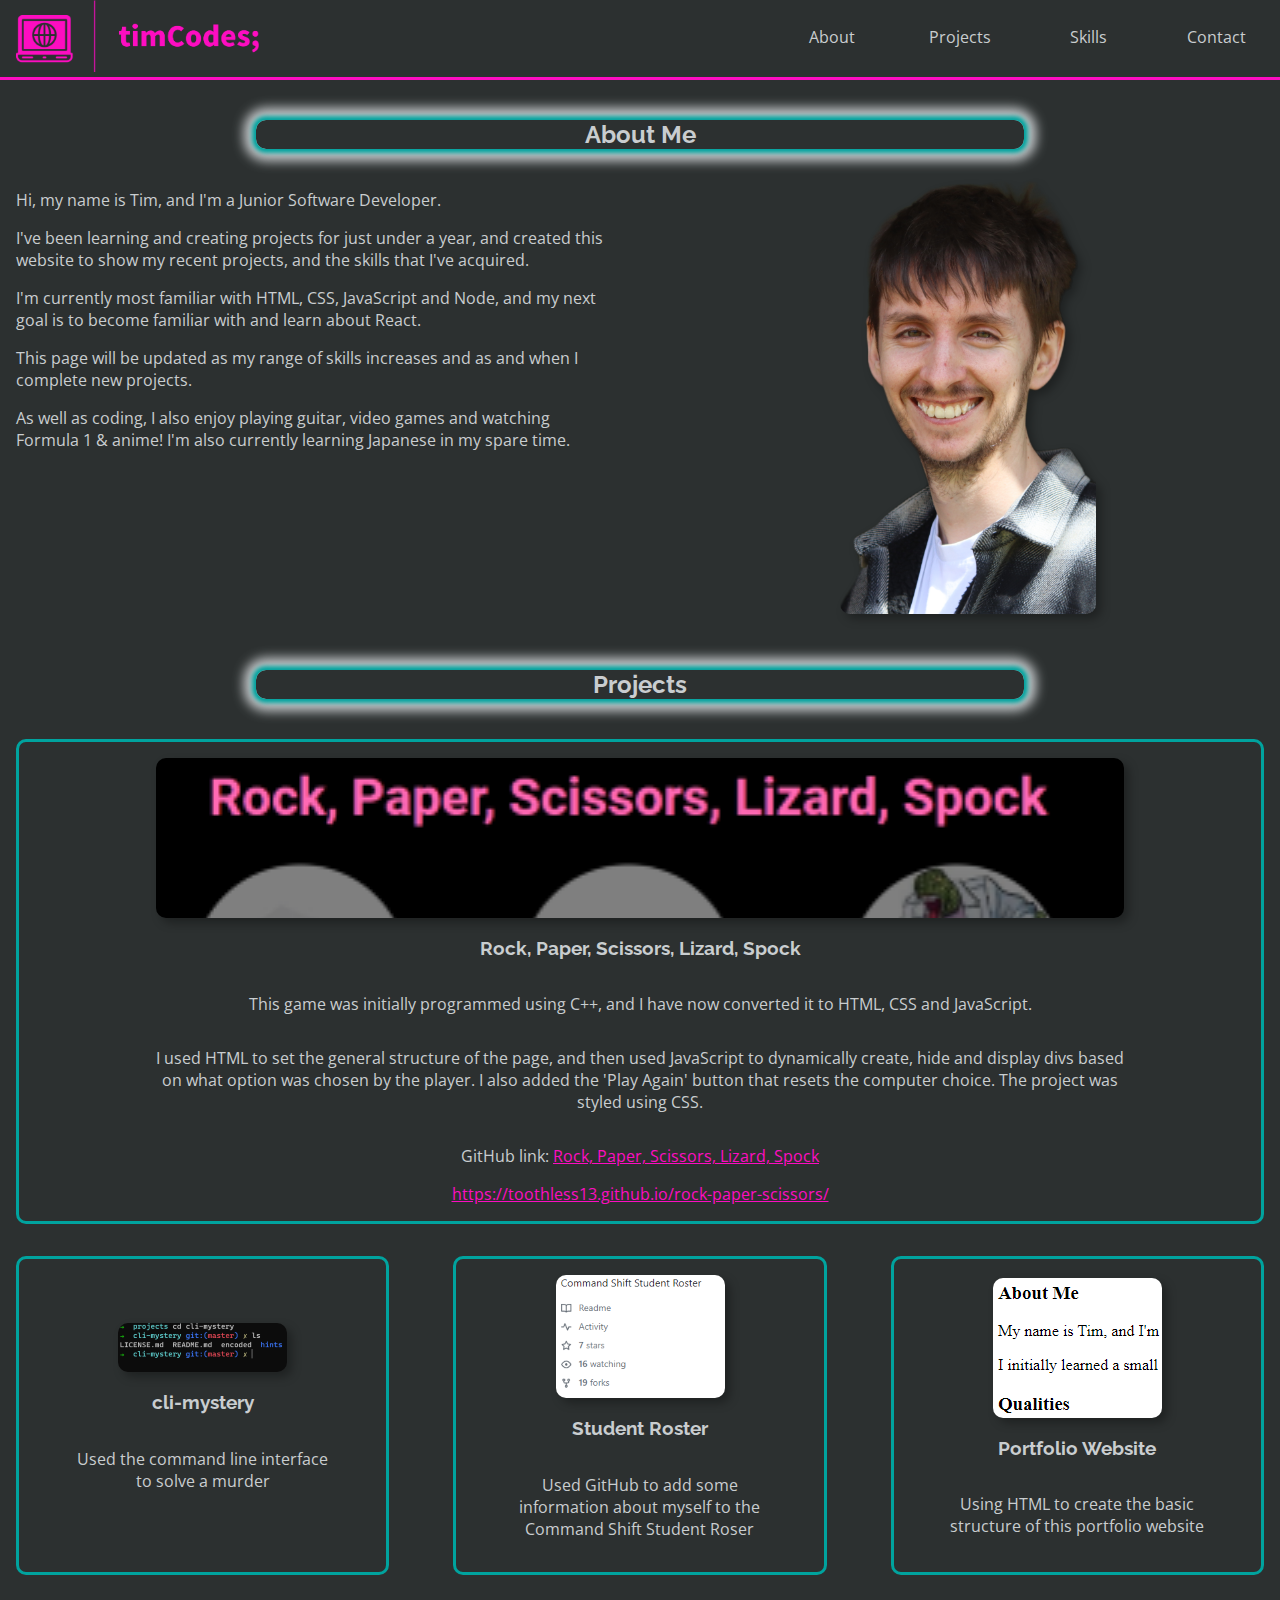
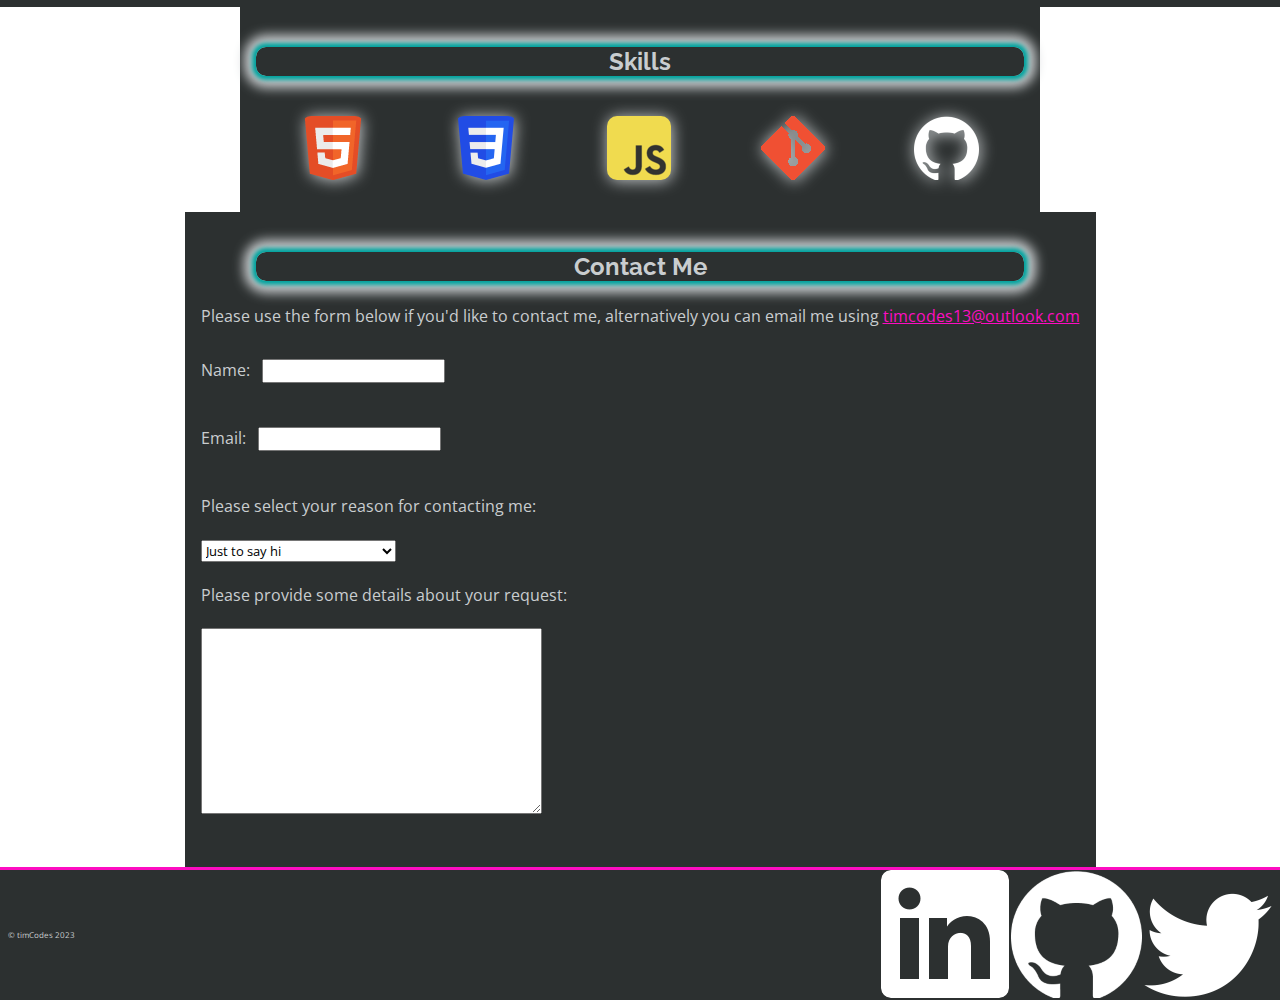
==== commit ef8d9311: "made sizing changes to logo and added social icons" ====
--- a/index.html
+++ b/index.html
@@ -121,9 +121,9 @@
         <footer>
             <p>&copy; timCodes 2023</p>
             <div class="socials">
-                <a href="" target="_blank"><img src="" alt="LinkedIn logo"></a>
-                <a href="" target="_blank"><img src="" alt="GitHub logo"></a>
-                <a href="" target="_blank"><img src="" alt="Twitter logo"></a>
+                <a href="" target="_blank"><img src="./images/socials/In-White-128.png" alt="LinkedIn logo"></a>
+                <a href="" target="_blank"><img src="./images/socials/github-mark-white-128px high.png" alt="GitHub logo"></a>
+                <a href="" target="_blank"><img src="./images/socials/2021 Twitter logo - white-128px.png" alt="Twitter logo"></a>
             </div>
         </footer>
         <script src="./script.js"></script>
--- a/styles.css
+++ b/styles.css
@@ -274,6 +274,7 @@
 
 .skills-logos img {
     margin: 1rem;
+    filter: drop-shadow(0.1rem 0.1rem 0.5rem var(--color3));
 }
 /* Contact section */
 .contact {
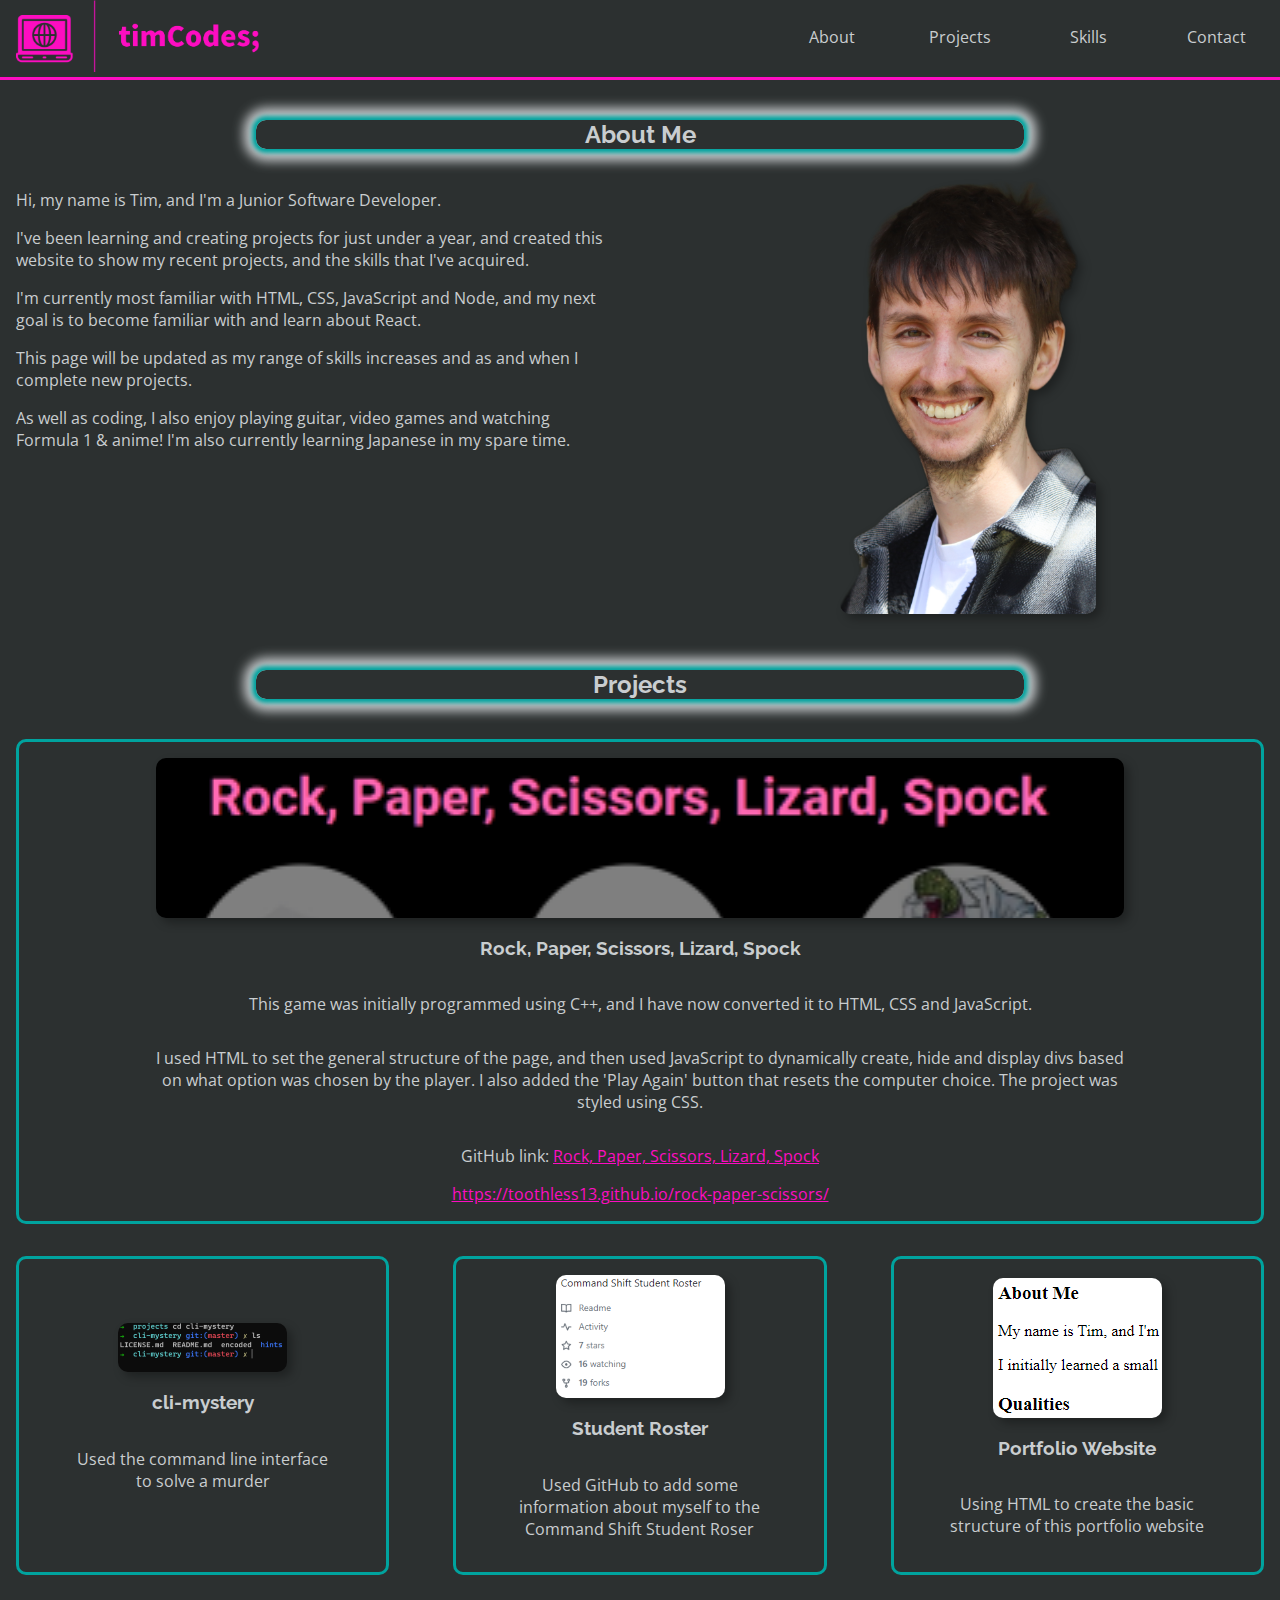
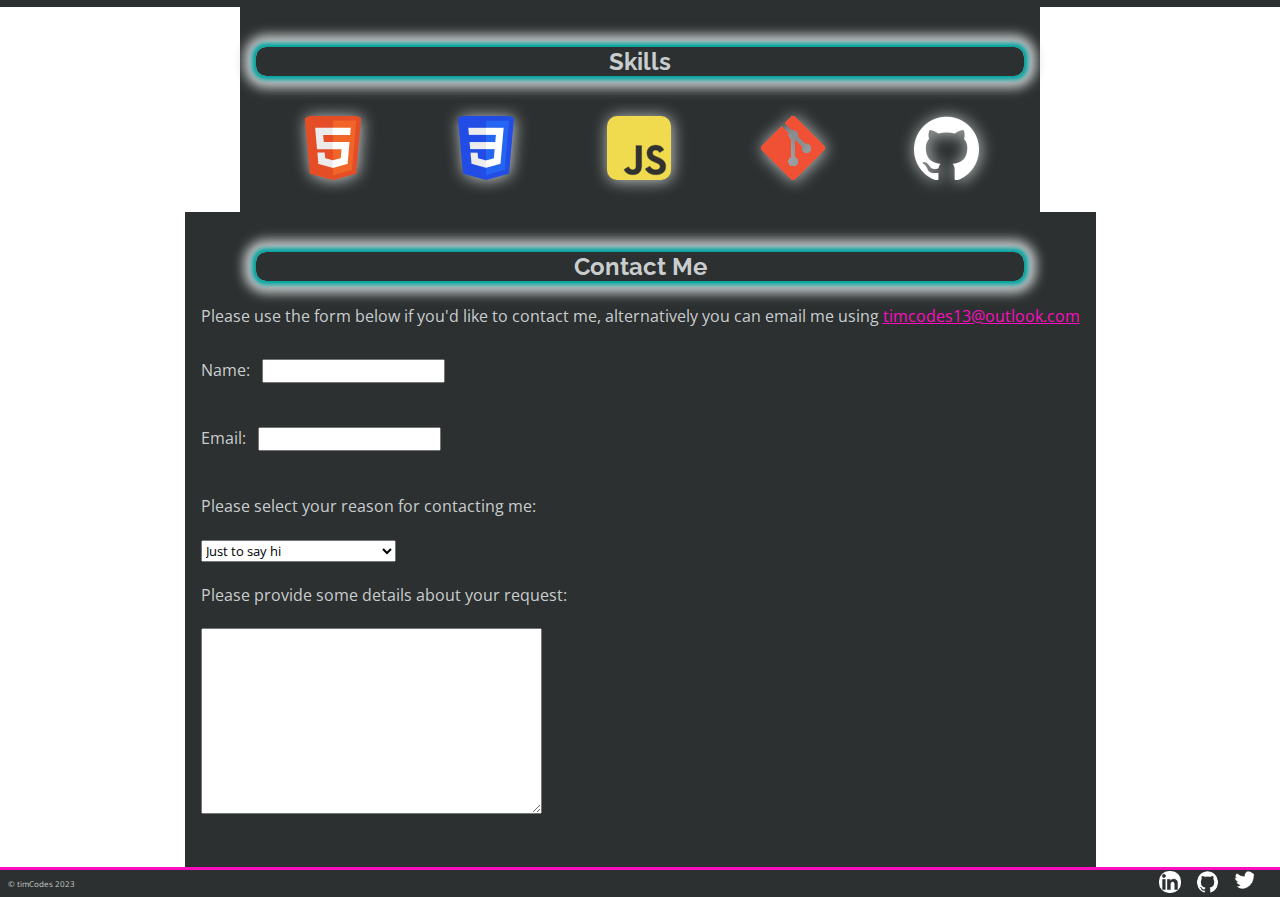
==== commit 177493e7: "size social icons for mobile and add links" ====
--- a/index.html
+++ b/index.html
@@ -121,9 +121,9 @@
         <footer>
             <p>&copy; timCodes 2023</p>
             <div class="socials">
-                <a href="" target="_blank"><img src="./images/socials/In-White-128.png" alt="LinkedIn logo"></a>
-                <a href="" target="_blank"><img src="./images/socials/github-mark-white-128px high.png" alt="GitHub logo"></a>
-                <a href="" target="_blank"><img src="./images/socials/2021 Twitter logo - white-128px.png" alt="Twitter logo"></a>
+                <a href="https://www.linkedin.com/in/timothybracey13/" target="_blank"><img src="./images/socials/In-White-128.png" alt="LinkedIn logo"></a>
+                <a href="https://github.com/toothless13" target="_blank"><img src="./images/socials/github-mark-white-128px high.png" alt="GitHub logo"></a>
+                <a href="https://twitter.com/timcodes13" target="_blank"><img src="./images/socials/2021 Twitter logo - white-128px.png" alt="Twitter logo"></a>
             </div>
         </footer>
         <script src="./script.js"></script>
--- a/styles.css
+++ b/styles.css
@@ -303,10 +303,23 @@
 
 footer p {
     margin-left: 0.5rem;
+    width: 40%;
 }
 
 .socials {
+    display: flex;
     margin-right: 0.5rem;
+    justify-content: flex-end;
+}
+
+.socials a {
+    display: inline-block;
+    width: 5%;
+    margin-right: 1rem;
+}
+
+.socials a img {
+    width: 100%;
 }
 
 /* 412px */
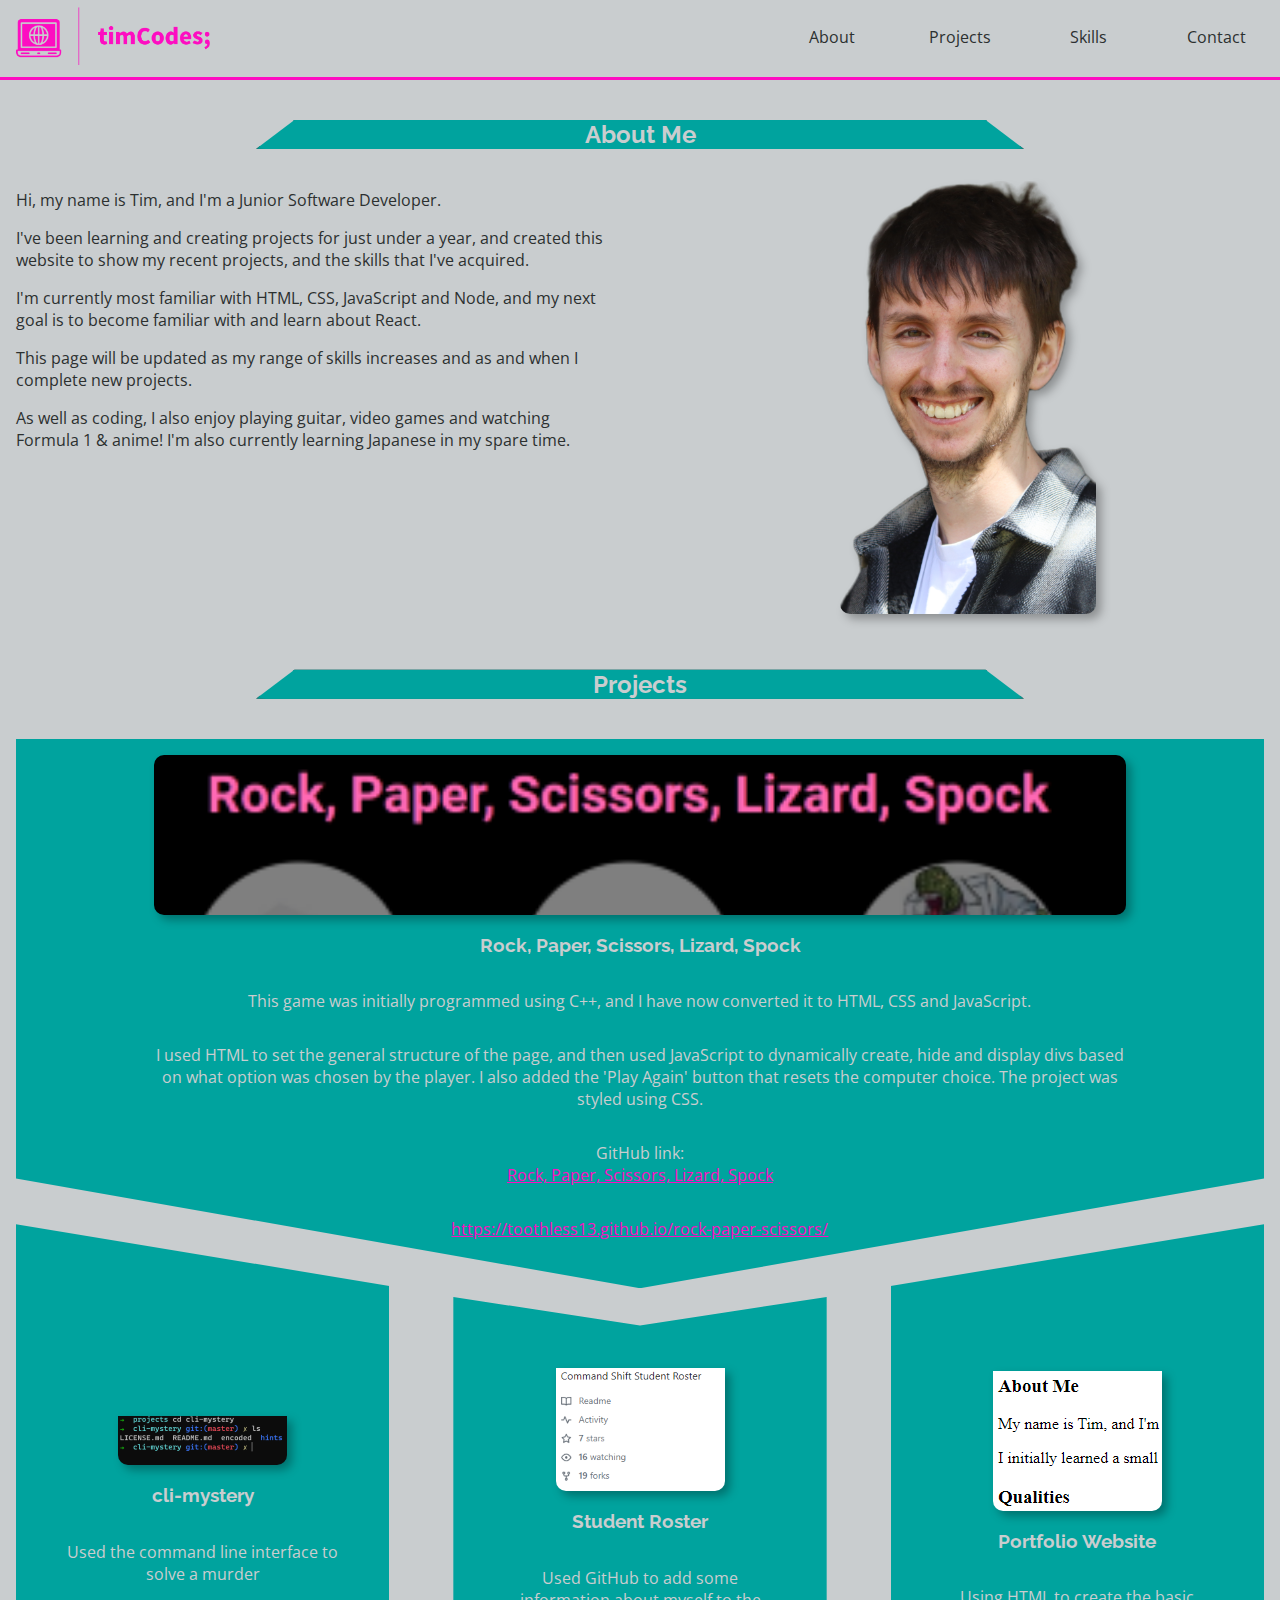
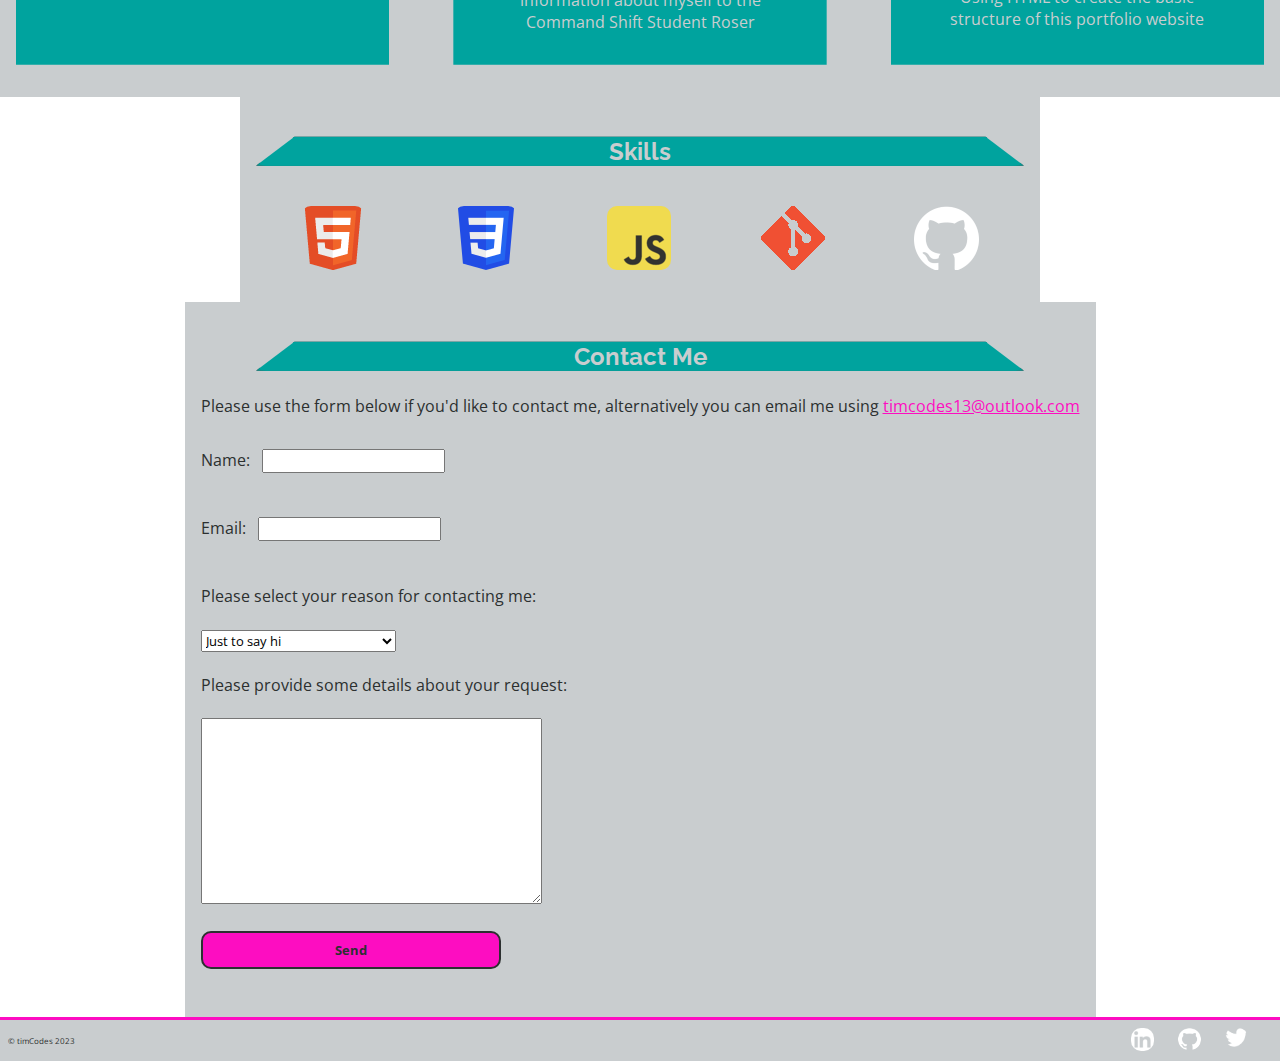
==== commit 82ab9e4c: "add and style submit button for form" ====
--- a/index.html
+++ b/index.html
@@ -115,6 +115,9 @@
                         <br>
                         <br>
                         <textarea name="info" id="info" cols="40" rows="10"></textarea>
+                        <br>
+                        <br>
+                        <button type="submit">Send</button>
                 </form>
             </section>
         </main>
--- a/styles.css
+++ b/styles.css
@@ -26,6 +26,14 @@
 }
 
 a {
+    color: var(--color4);
+}
+
+a:active {
+    color: var(--color3);
+}
+
+a:visited {
     color: var(--color4);
 }
 
@@ -204,6 +212,25 @@
     /* animation: spin 16s linear infinite; */
 }
 
+h2 {
+    text-align: center;
+    width: 60vw;
+    margin: 1.5rem auto;
+    clip-path: polygon(5% 0%, 95% 0%, 100% 100%, 0% 100%);
+    background-color: var(--color2);
+    color: var(--color1);
+    box-shadow: 
+        0 0 .25rem .25rem var(--color2),
+        0 0 .75rem .75rem var(--color3);
+    /* filter: drop-shadow(0 0 .25rem var(--color2))
+            drop-shadow(0 0 .75rem var(--color3)); */
+    transition: clip-path .5s ease-out;
+}
+
+.about-me:hover h2 {
+    clip-path: polygon(0% 0%, 100% 0%, 95% 100%, 5% 100%);
+}
+
 img {
     border-radius: 10px;
 }
@@ -257,6 +284,11 @@
     width: 100%;
     height: 8rem;
 }
+
+.projects:hover h2 {
+    clip-path: polygon(0% 0%, 100% 0%, 95% 100%, 5% 100%);
+}
+
 /* Skills section */
 .skills {
     grid-area: skills;
@@ -276,6 +308,11 @@
     margin: 1rem;
     filter: drop-shadow(0.1rem 0.1rem 0.5rem var(--color3));
 }
+
+.skills:hover h2 {
+    clip-path: polygon(0% 0%, 100% 0%, 95% 100%, 5% 100%);
+}
+
 /* Contact section */
 .contact {
     grid-area: contact;
@@ -289,6 +326,26 @@
     margin-top: 2rem;
     margin: 2rem 0;
 }
+
+.contact:hover h2 {
+    clip-path: polygon(0% 0%, 100% 0%, 95% 100%, 5% 100%);
+}
+
+button {
+    width: 30vw;
+    background-color: var(--color4);
+    border: 2px solid var(--color3);
+    border-radius: 10px;
+    padding: 0.5rem 1rem;
+    color: var(--color3);
+    font-weight: 700;
+}
+
+button:hover {
+    background-color: var(--color2);
+    cursor: pointer;
+}
+
 /* Footer section */
 footer {
     grid-area: footer;
@@ -354,12 +411,24 @@
         margin: 1rem auto;
     }
 
+    .project > a {
+        width: 80%;
+        display: block;
+        margin: 0 auto;
+    }
+
     .project1 img {
         object-fit: cover;
         object-position: top;
         width: 80%;
         height: 10rem;
     }
+
+    .socials a {
+        padding-top: .5rem;
+        padding-bottom: .5rem;
+        margin-right: 1.5rem;
+    }
 }
 
 /* 1000px */
@@ -370,6 +439,10 @@
         padding-left: 1rem;
         display: block;
         width: 25%;
+    }
+
+    button {
+        width: 300px;
     }
 }
 
@@ -439,7 +512,7 @@
         grid-template-areas:
             "heading heading heading"
             "project1 project1 project1"
-            "project2 project3 project4";
+            "project2 project3 project4";        
     }
 
     .projects h2 {
@@ -448,18 +521,52 @@
 
     .project1 {
         grid-area: project1;
+        clip-path: polygon(0% 0%, 100% 0%, 100% 80%, 50% 100%, 0% 80%);
+        background-color: var(--color2);
+        border: none;
+        border-radius: 0;
+    }
+
+    .project1 a {
+        padding-bottom: 2rem;
+        display: block;
+        width: 40%;
+        text-align: center;
+        margin: 0 auto;
+    }
+
+    .project1 p:nth-child(5) {
+        margin-bottom: 0;
     }
 
     .project2 {
         grid-area: project2;
+        clip-path: polygon(0% 0%, 100% 14%, 100% 100%, 0% 100%);
+        background-color: var(--color2);
+        border: none;
+        border-radius: 0;
     }
 
     .project3 {
         grid-area: project3;
+        clip-path: polygon(0% 16.5%, 50% 23%, 100% 16.5%, 100% 100%, 0% 100%);
+        background-color: var(--color2);
+        border: none;
+        border-radius: 0;
     }
 
     .project4 {
         grid-area: project4;
+        clip-path: polygon(0% 14%, 100% 0%, 100% 100%, 0% 100%);
+        background-color: var(--color2);
+        border: none;
+        border-radius: 0;
+    }
+
+    .project2,
+    .project3,
+    .project4 {
+        margin-top: -5rem;
     }
 
     /* .project1 img {
@@ -474,10 +581,42 @@
         flex-direction: column;
         justify-content: center;
         text-align: center;
-    }
-}
+        color: var(--color1);
+    }
+
+    .project2 img,
+    .project3 img,
+    .project4 img {
+        padding-top: 8rem;
+    }
+
+    .skills-logos img {
+        filter: none;
+        transition: filter 0.3s ease-in;
+    }
+
+    .skills-logos img:hover {
+        filter: drop-shadow(0.1rem 0.1rem 0.5rem var(--color3));
+    }
+}
+
+/* 1150px */
+@media screen and (min-width: 1130px) {
+    .logo {
+        width: 80%;
+    }
+}
+
 /* Computer screen rules */
 @media screen and (min-width: 1440px) {
+
+    .logo-link {
+        width: 20%;
+    }
+
+    .logo {
+        width: 70%;
+    }
     
     h2 {
         font-size: 2.5rem;
@@ -527,8 +666,24 @@
         font-size: 1.25rem;
     }
 
+    button {
+        width: 300px;
+    }
+
     footer p {
         font-size: 1rem;
+    }
+
+    .socials a {
+        padding-top: .5rem;
+        padding-bottom: .5rem;
+        margin-right: 3rem;
+        width: 10%;
+    }
+
+    .socials a img {
+        padding: 1rem;
+        width: 100%;
     }
 }
 /* Massive screen rules */
@@ -681,6 +836,13 @@
         font-size: 3rem;
     }
 
+    button {
+        width: 400px;
+        padding-top: 1rem;
+        padding-bottom: 1rem;
+        font-size: 2rem;
+    }
+
     footer {
         height: 8rem;
     }
@@ -688,4 +850,28 @@
     footer p {
         font-size: 1.5rem;
     }
+
+    .socials a {
+        padding-top: .5rem;
+        padding-bottom: .5rem;
+        margin-right: 5rem;
+        width: 15%;
+    }
+
+    .socials a img {
+        padding: 1rem;
+        width: 90%;
+    }
+}
+
+
+/* Light mode */
+
+@media (prefers-color-scheme: light) {
+    :root {
+        --color1: hsl(200, 6%, 80%);
+        --color2: hsl(178, 100%, 32%);
+        --color3: hsl(180, 4%, 18%);
+        --color4: hsl(315, 98%, 52%);
+    }
 }